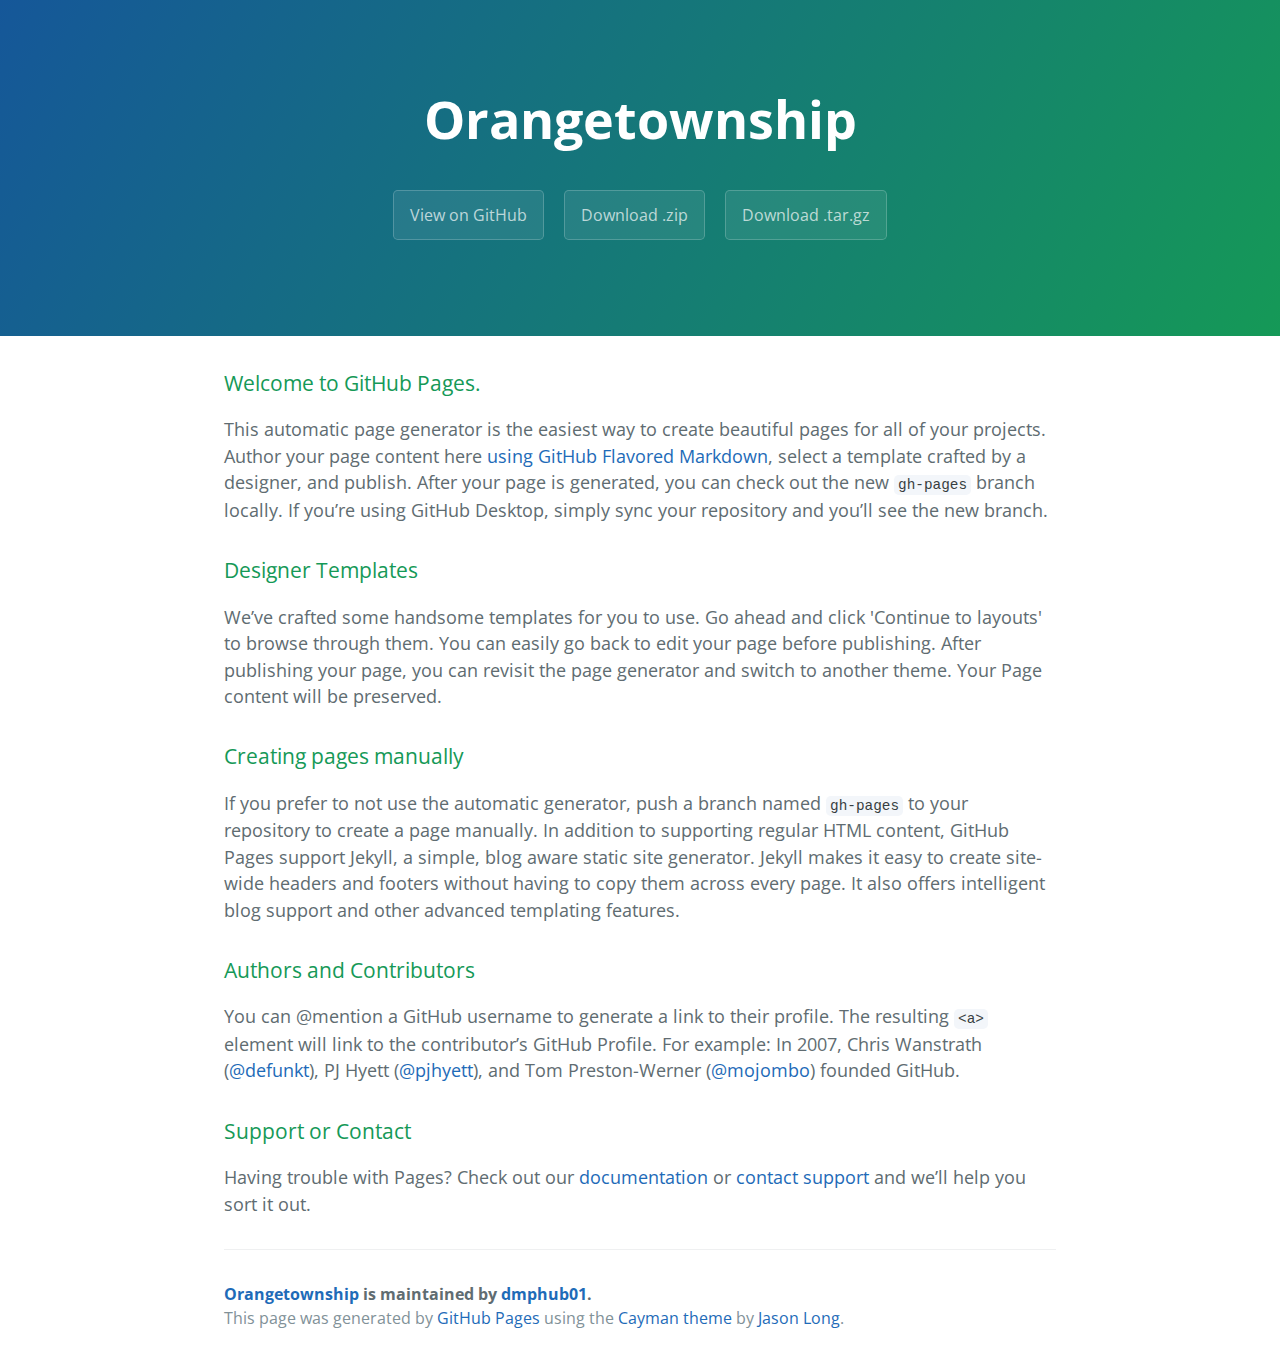
==== index.html @ b3c6d2e2 "Create gh-pages branch via GitHub" ====
<!DOCTYPE html>
<html lang="en-us">
  <head>
    <meta charset="UTF-8">
    <title>Orangetownship by dmphub01</title>
    <meta name="viewport" content="width=device-width, initial-scale=1">
    <link rel="stylesheet" type="text/css" href="stylesheets/normalize.css" media="screen">
    <link href='https://fonts.googleapis.com/css?family=Open+Sans:400,700' rel='stylesheet' type='text/css'>
    <link rel="stylesheet" type="text/css" href="stylesheets/stylesheet.css" media="screen">
    <link rel="stylesheet" type="text/css" href="stylesheets/github-light.css" media="screen">
  </head>
  <body>
    <section class="page-header">
      <h1 class="project-name">Orangetownship</h1>
      <h2 class="project-tagline"></h2>
      <a href="https://github.com/dmphub01/orangetownship" class="btn">View on GitHub</a>
      <a href="https://github.com/dmphub01/orangetownship/zipball/master" class="btn">Download .zip</a>
      <a href="https://github.com/dmphub01/orangetownship/tarball/master" class="btn">Download .tar.gz</a>
    </section>

    <section class="main-content">
      <h3>
<a id="welcome-to-github-pages" class="anchor" href="#welcome-to-github-pages" aria-hidden="true"><span aria-hidden="true" class="octicon octicon-link"></span></a>Welcome to GitHub Pages.</h3>

<p>This automatic page generator is the easiest way to create beautiful pages for all of your projects. Author your page content here <a href="https://guides.github.com/features/mastering-markdown/">using GitHub Flavored Markdown</a>, select a template crafted by a designer, and publish. After your page is generated, you can check out the new <code>gh-pages</code> branch locally. If you’re using GitHub Desktop, simply sync your repository and you’ll see the new branch.</p>

<h3>
<a id="designer-templates" class="anchor" href="#designer-templates" aria-hidden="true"><span aria-hidden="true" class="octicon octicon-link"></span></a>Designer Templates</h3>

<p>We’ve crafted some handsome templates for you to use. Go ahead and click 'Continue to layouts' to browse through them. You can easily go back to edit your page before publishing. After publishing your page, you can revisit the page generator and switch to another theme. Your Page content will be preserved.</p>

<h3>
<a id="creating-pages-manually" class="anchor" href="#creating-pages-manually" aria-hidden="true"><span aria-hidden="true" class="octicon octicon-link"></span></a>Creating pages manually</h3>

<p>If you prefer to not use the automatic generator, push a branch named <code>gh-pages</code> to your repository to create a page manually. In addition to supporting regular HTML content, GitHub Pages support Jekyll, a simple, blog aware static site generator. Jekyll makes it easy to create site-wide headers and footers without having to copy them across every page. It also offers intelligent blog support and other advanced templating features.</p>

<h3>
<a id="authors-and-contributors" class="anchor" href="#authors-and-contributors" aria-hidden="true"><span aria-hidden="true" class="octicon octicon-link"></span></a>Authors and Contributors</h3>

<p>You can @mention a GitHub username to generate a link to their profile. The resulting <code>&lt;a&gt;</code> element will link to the contributor’s GitHub Profile. For example: In 2007, Chris Wanstrath (<a href="https://github.com/defunkt" class="user-mention">@defunkt</a>), PJ Hyett (<a href="https://github.com/pjhyett" class="user-mention">@pjhyett</a>), and Tom Preston-Werner (<a href="https://github.com/mojombo" class="user-mention">@mojombo</a>) founded GitHub.</p>

<h3>
<a id="support-or-contact" class="anchor" href="#support-or-contact" aria-hidden="true"><span aria-hidden="true" class="octicon octicon-link"></span></a>Support or Contact</h3>

<p>Having trouble with Pages? Check out our <a href="https://help.github.com/pages">documentation</a> or <a href="https://github.com/contact">contact support</a> and we’ll help you sort it out.</p>

      <footer class="site-footer">
        <span class="site-footer-owner"><a href="https://github.com/dmphub01/orangetownship">Orangetownship</a> is maintained by <a href="https://github.com/dmphub01">dmphub01</a>.</span>

        <span class="site-footer-credits">This page was generated by <a href="https://pages.github.com">GitHub Pages</a> using the <a href="https://github.com/jasonlong/cayman-theme">Cayman theme</a> by <a href="https://twitter.com/jasonlong">Jason Long</a>.</span>
      </footer>

    </section>

  
  </body>
</html>
---- stylesheets/stylesheet.css ----
* {
  box-sizing: border-box; }

body {
  padding: 0;
  margin: 0;
  font-family: "Open Sans", "Helvetica Neue", Helvetica, Arial, sans-serif;
  font-size: 16px;
  line-height: 1.5;
  color: #606c71; }

a {
  color: #1e6bb8;
  text-decoration: none; }
  a:hover {
    text-decoration: underline; }

.btn {
  display: inline-block;
  margin-bottom: 1rem;
  color: rgba(255, 255, 255, 0.7);
  background-color: rgba(255, 255, 255, 0.08);
  border-color: rgba(255, 255, 255, 0.2);
  border-style: solid;
  border-width: 1px;
  border-radius: 0.3rem;
  transition: color 0.2s, background-color 0.2s, border-color 0.2s; }
  .btn + .btn {
    margin-left: 1rem; }

.btn:hover {
  color: rgba(255, 255, 255, 0.8);
  text-decoration: none;
  background-color: rgba(255, 255, 255, 0.2);
  border-color: rgba(255, 255, 255, 0.3); }

@media screen and (min-width: 64em) {
  .btn {
    padding: 0.75rem 1rem; } }

@media screen and (min-width: 42em) and (max-width: 64em) {
  .btn {
    padding: 0.6rem 0.9rem;
    font-size: 0.9rem; } }

@media screen and (max-width: 42em) {
  .btn {
    display: block;
    width: 100%;
    padding: 0.75rem;
    font-size: 0.9rem; }
    .btn + .btn {
      margin-top: 1rem;
      margin-left: 0; } }

.page-header {
  color: #fff;
  text-align: center;
  background-color: #159957;
  background-image: linear-gradient(120deg, #155799, #159957); }

@media screen and (min-width: 64em) {
  .page-header {
    padding: 5rem 6rem; } }

@media screen and (min-width: 42em) and (max-width: 64em) {
  .page-header {
    padding: 3rem 4rem; } }

@media screen and (max-width: 42em) {
  .page-header {
    padding: 2rem 1rem; } }

.project-name {
  margin-top: 0;
  margin-bottom: 0.1rem; }

@media screen and (min-width: 64em) {
  .project-name {
    font-size: 3.25rem; } }

@media screen and (min-width: 42em) and (max-width: 64em) {
  .project-name {
    font-size: 2.25rem; } }

@media screen and (max-width: 42em) {
  .project-name {
    font-size: 1.75rem; } }

.project-tagline {
  margin-bottom: 2rem;
  font-weight: normal;
  opacity: 0.7; }

@media screen and (min-width: 64em) {
  .project-tagline {
    font-size: 1.25rem; } }

@media screen and (min-width: 42em) and (max-width: 64em) {
  .project-tagline {
    font-size: 1.15rem; } }

@media screen and (max-width: 42em) {
  .project-tagline {
    font-size: 1rem; } }

.main-content :first-child {
  margin-top: 0; }
.main-content img {
  max-width: 100%; }
.main-content h1, .main-content h2, .main-content h3, .main-content h4, .main-content h5, .main-content h6 {
  margin-top: 2rem;
  margin-bottom: 1rem;
  font-weight: normal;
  color: #159957; }
.main-content p {
  margin-bottom: 1em; }
.main-content code {
  padding: 2px 4px;
  font-family: Consolas, "Liberation Mono", Menlo, Courier, monospace;
  font-size: 0.9rem;
  color: #383e41;
  background-color: #f3f6fa;
  border-radius: 0.3rem; }
.main-content pre {
  padding: 0.8rem;
  margin-top: 0;
  margin-bottom: 1rem;
  font: 1rem Consolas, "Liberation Mono", Menlo, Courier, monospace;
  color: #567482;
  word-wrap: normal;
  background-color: #f3f6fa;
  border: solid 1px #dce6f0;
  border-radius: 0.3rem; }
  .main-content pre > code {
    padding: 0;
    margin: 0;
    font-size: 0.9rem;
    color: #567482;
    word-break: normal;
    white-space: pre;
    background: transparent;
    border: 0; }
.main-content .highlight {
  margin-bottom: 1rem; }
  .main-content .highlight pre {
    margin-bottom: 0;
    word-break: normal; }
.main-content .highlight pre, .main-content pre {
  padding: 0.8rem;
  overflow: auto;
  font-size: 0.9rem;
  line-height: 1.45;
  border-radius: 0.3rem; }
.main-content pre code, .main-content pre tt {
  display: inline;
  max-width: initial;
  padding: 0;
  margin: 0;
  overflow: initial;
  line-height: inherit;
  word-wrap: normal;
  background-color: transparent;
  border: 0; }
  .main-content pre code:before, .main-content pre code:after, .main-content pre tt:before, .main-content pre tt:after {
    content: normal; }
.main-content ul, .main-content ol {
  margin-top: 0; }
.main-content blockquote {
  padding: 0 1rem;
  margin-left: 0;
  color: #819198;
  border-left: 0.3rem solid #dce6f0; }
  .main-content blockquote > :first-child {
    margin-top: 0; }
  .main-content blockquote > :last-child {
    margin-bottom: 0; }
.main-content table {
  display: block;
  width: 100%;
  overflow: auto;
  word-break: normal;
  word-break: keep-all; }
  .main-content table th {
    font-weight: bold; }
  .main-content table th, .main-content table td {
    padding: 0.5rem 1rem;
    border: 1px solid #e9ebec; }
.main-content dl {
  padding: 0; }
  .main-content dl dt {
    padding: 0;
    margin-top: 1rem;
    font-size: 1rem;
    font-weight: bold; }
  .main-content dl dd {
    padding: 0;
    margin-bottom: 1rem; }
.main-content hr {
  height: 2px;
  padding: 0;
  margin: 1rem 0;
  background-color: #eff0f1;
  border: 0; }

@media screen and (min-width: 64em) {
  .main-content {
    max-width: 64rem;
    padding: 2rem 6rem;
    margin: 0 auto;
    font-size: 1.1rem; } }

@media screen and (min-width: 42em) and (max-width: 64em) {
  .main-content {
    padding: 2rem 4rem;
    font-size: 1.1rem; } }

@media screen and (max-width: 42em) {
  .main-content {
    padding: 2rem 1rem;
    font-size: 1rem; } }

.site-footer {
  padding-top: 2rem;
  margin-top: 2rem;
  border-top: solid 1px #eff0f1; }

.site-footer-owner {
  display: block;
  font-weight: bold; }

.site-footer-credits {
  color: #819198; }

@media screen and (min-width: 64em) {
  .site-footer {
    font-size: 1rem; } }

@media screen and (min-width: 42em) and (max-width: 64em) {
  .site-footer {
    font-size: 1rem; } }

@media screen and (max-width: 42em) {
  .site-footer {
    font-size: 0.9rem; } }
---- stylesheets/github-light.css ----
/*
The MIT License (MIT)

Copyright (c) 2016 GitHub, Inc.

Permission is hereby granted, free of charge, to any person obtaining a copy
of this software and associated documentation files (the "Software"), to deal
in the Software without restriction, including without limitation the rights
to use, copy, modify, merge, publish, distribute, sublicense, and/or sell
copies of the Software, and to permit persons to whom the Software is
furnished to do so, subject to the following conditions:

The above copyright notice and this permission notice shall be included in all
copies or substantial portions of the Software.

THE SOFTWARE IS PROVIDED "AS IS", WITHOUT WARRANTY OF ANY KIND, EXPRESS OR
IMPLIED, INCLUDING BUT NOT LIMITED TO THE WARRANTIES OF MERCHANTABILITY,
FITNESS FOR A PARTICULAR PURPOSE AND NONINFRINGEMENT. IN NO EVENT SHALL THE
AUTHORS OR COPYRIGHT HOLDERS BE LIABLE FOR ANY CLAIM, DAMAGES OR OTHER
LIABILITY, WHETHER IN AN ACTION OF CONTRACT, TORT OR OTHERWISE, ARISING FROM,
OUT OF OR IN CONNECTION WITH THE SOFTWARE OR THE USE OR OTHER DEALINGS IN THE
SOFTWARE.

*/

.pl-c /* comment */ {
  color: #969896;
}

.pl-c1 /* constant, variable.other.constant, support, meta.property-name, support.constant, support.variable, meta.module-reference, markup.raw, meta.diff.header */,
.pl-s .pl-v /* string variable */ {
  color: #0086b3;
}

.pl-e /* entity */,
.pl-en /* entity.name */ {
  color: #795da3;
}

.pl-smi /* variable.parameter.function, storage.modifier.package, storage.modifier.import, storage.type.java, variable.other */,
.pl-s .pl-s1 /* string source */ {
  color: #333;
}

.pl-ent /* entity.name.tag */ {
  color: #63a35c;
}

.pl-k /* keyword, storage, storage.type */ {
  color: #a71d5d;
}

.pl-s /* string */,
.pl-pds /* punctuation.definition.string, string.regexp.character-class */,
.pl-s .pl-pse .pl-s1 /* string punctuation.section.embedded source */,
.pl-sr /* string.regexp */,
.pl-sr .pl-cce /* string.regexp constant.character.escape */,
.pl-sr .pl-sre /* string.regexp source.ruby.embedded */,
.pl-sr .pl-sra /* string.regexp string.regexp.arbitrary-repitition */ {
  color: #183691;
}

.pl-v /* variable */ {
  color: #ed6a43;
}

.pl-id /* invalid.deprecated */ {
  color: #b52a1d;
}

.pl-ii /* invalid.illegal */ {
  color: #f8f8f8;
  background-color: #b52a1d;
}

.pl-sr .pl-cce /* string.regexp constant.character.escape */ {
  font-weight: bold;
  color: #63a35c;
}

.pl-ml /* markup.list */ {
  color: #693a17;
}

.pl-mh /* markup.heading */,
.pl-mh .pl-en /* markup.heading entity.name */,
.pl-ms /* meta.separator */ {
  font-weight: bold;
  color: #1d3e81;
}

.pl-mq /* markup.quote */ {
  color: #008080;
}

.pl-mi /* markup.italic */ {
  font-style: italic;
  color: #333;
}

.pl-mb /* markup.bold */ {
  font-weight: bold;
  color: #333;
}

.pl-md /* markup.deleted, meta.diff.header.from-file */ {
  color: #bd2c00;
  background-color: #ffecec;
}

.pl-mi1 /* markup.inserted, meta.diff.header.to-file */ {
  color: #55a532;
  background-color: #eaffea;
}

.pl-mdr /* meta.diff.range */ {
  font-weight: bold;
  color: #795da3;
}

.pl-mo /* meta.output */ {
  color: #1d3e81;
}
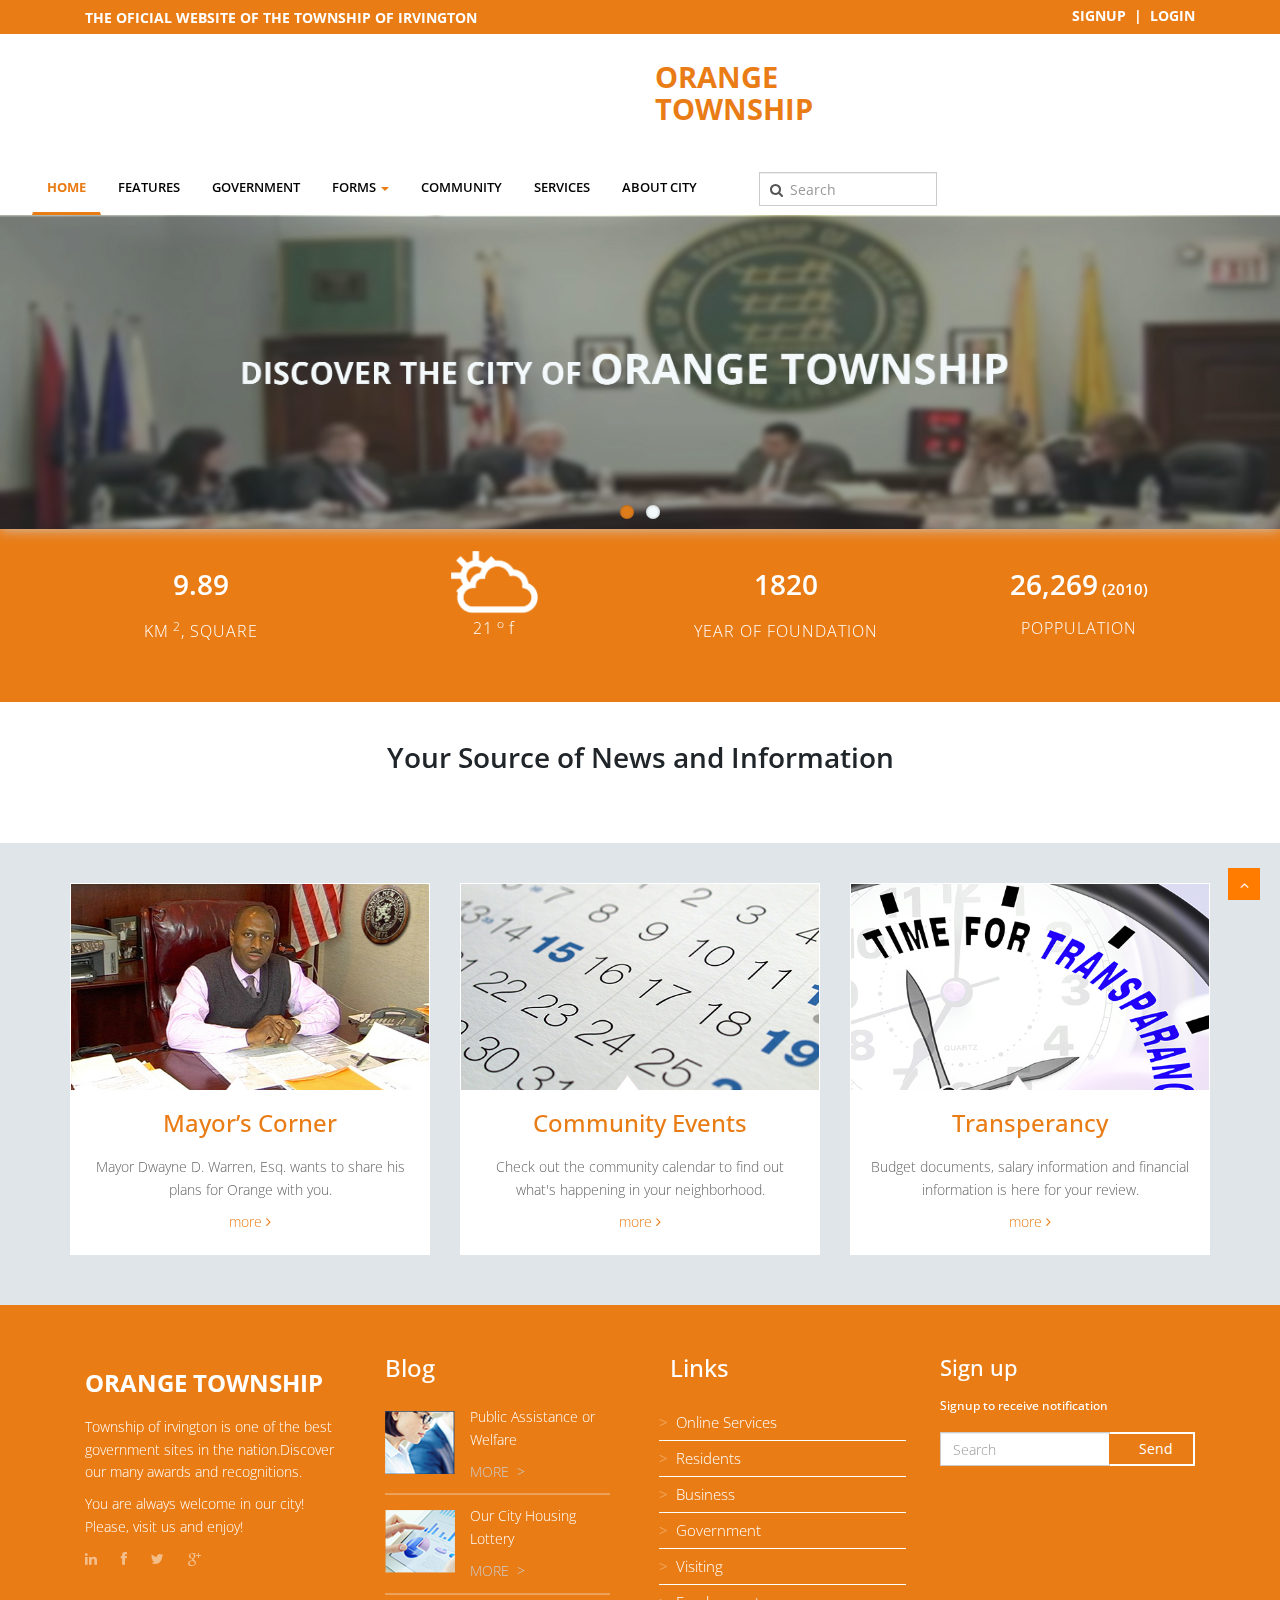
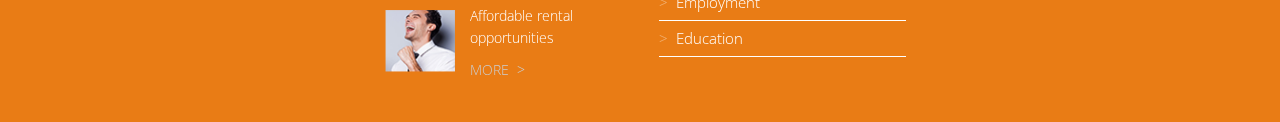
==== commit fcbe6f45: "updted" ====
--- a/index.html
+++ b/index.html
@@ -1,57 +1,409 @@
 <!DOCTYPE html>
-<html lang="en-us">
-  <head>
-    <meta charset="UTF-8">
-    <title>Orangetownship by dmphub01</title>
-    <meta name="viewport" content="width=device-width, initial-scale=1">
-    <link rel="stylesheet" type="text/css" href="stylesheets/normalize.css" media="screen">
-    <link href='https://fonts.googleapis.com/css?family=Open+Sans:400,700' rel='stylesheet' type='text/css'>
-    <link rel="stylesheet" type="text/css" href="stylesheets/stylesheet.css" media="screen">
-    <link rel="stylesheet" type="text/css" href="stylesheets/github-light.css" media="screen">
-  </head>
-  <body>
-    <section class="page-header">
-      <h1 class="project-name">Orangetownship</h1>
-      <h2 class="project-tagline"></h2>
-      <a href="https://github.com/dmphub01/orangetownship" class="btn">View on GitHub</a>
-      <a href="https://github.com/dmphub01/orangetownship/zipball/master" class="btn">Download .zip</a>
-      <a href="https://github.com/dmphub01/orangetownship/tarball/master" class="btn">Download .tar.gz</a>
-    </section>
+<html lang="en">
+<head>
+<meta charset="utf-8">
+<title>Orange Township</title>
+<meta name="viewport" content="width=device-width, initial-scale=1.0" />
+<meta name="description" content="" />
+<meta name="author" content="http://webthemez.com" />
+<!-- css -->
+<link href="css/bootstrap.min.css" rel="stylesheet" />
+<link href="css/fancybox/jquery.fancybox.css" rel="stylesheet">
+<link href="css/jcarousel.css" rel="stylesheet" />
+<link href="css/flexslider.css" rel="stylesheet" />
+<link href="js/owl-carousel/owl.carousel.css" rel="stylesheet">
+<link rel="stylesheet" href="et-line-font/style.css" />
+<!--[if lte IE 7]><script src="lte-ie7.js"></script><![endif]-->
+<link href="css/style.css" rel="stylesheet" />
+<link href="css/custom.css" rel="stylesheet" />
+ <link href="css/custom-2.css" rel="stylesheet" />
+<!-- HTML5 shim, for IE6-8 support of HTML5 elements -->
+<!--[if lt IE 9]>
+      <script src="http://html5shim.googlecode.com/svn/trunk/html5.js"></script>
+    <![endif]-->
 
-    <section class="main-content">
-      <h3>
-<a id="welcome-to-github-pages" class="anchor" href="#welcome-to-github-pages" aria-hidden="true"><span aria-hidden="true" class="octicon octicon-link"></span></a>Welcome to GitHub Pages.</h3>
+</head>
+<body>
 
-<p>This automatic page generator is the easiest way to create beautiful pages for all of your projects. Author your page content here <a href="https://guides.github.com/features/mastering-markdown/">using GitHub Flavored Markdown</a>, select a template crafted by a designer, and publish. After your page is generated, you can check out the new <code>gh-pages</code> branch locally. If you’re using GitHub Desktop, simply sync your repository and you’ll see the new branch.</p>
+<div id="wrapper" class="home-page">
 
-<h3>
-<a id="designer-templates" class="anchor" href="#designer-templates" aria-hidden="true"><span aria-hidden="true" class="octicon octicon-link"></span></a>Designer Templates</h3>
+<div class="topbar">
+  <div class="container">
+    <div class="row">
+		<div class="col-md-6 col-lg-6 col-sm-6 col-xs-12 topbar-left">
+					<h5 class="text-left">THE OFICIAL WEBSITE OF THE TOWNSHIP OF IRVINGTON</h5>
+				</div>
+				<div class="col-md-6 col-lg-6 col-sm-6 col-xs-12 topbar-right text-right">
+					<a href="#">SIGNUP</a>&nbsp;&nbsp;<span>|</span>&nbsp;&nbsp;<a href="#">LOGIN</a>
+				</div>
+    </div>
+  </div>
+</div>
+	<!-- start header -->
+	<header>
+        <div class="navbar navbar-default navbar-static-top">
+            <div class="container-fluid">
+                        <nav class="navbar navbar-inverse navbar-static-top marginBottom-0" role="navigation">
+            <div class="navbar-header">
+                <button type="button" class="navbar-toggle" data-toggle="collapse" data-target="#navbar-collapse-1">
+                    <span class="sr-only">Toggle navigation</span>
+                    <span class="icon-bar"></span>
+                    <span class="icon-bar"></span>
+                    <span class="icon-bar"></span>
+                </button>
+             
+            </div>
+            
+           <div class="collapse navbar-collapse" id="navbar-collapse-1">
+				<div class="col-md-3">
+						<h2 class="text-logo">ORANGE TOWNSHIP</h2>
+					</div>
+					<div class="col-md-7">
+                <ul class="nav navbar-nav">
+                    <li class="active"><a href="index.html">Home</a></li>
+                    <li><a href="#">Features</a></li>
+					<li><a href="department.html">Government</a></li>
+					<li class="dropdown"><a href="#" class="dropdown-toggle" data-toggle="dropdown">Forms <b class="caret"></b></a>
+                        <ul class="dropdown-menu">
+                            <!-- <li><a href="#">Dropdown Link 1</a></li>
+                            <li><a href="#">Dropdown Link 2</a></li>
+                            <li><a href="#">Dropdown Link 3</a></li> -->
+                            
+                            <li class="dropdown dropdown-submenu"><a href="#" class="dropdown-toggle" data-toggle="dropdown">BUREAU OF FIRE PREVENTION</a>
+								<ul class="dropdown-menu">
+									<li><a href="Smoke_Detector.html">Smoke Detector Form</a></li>
+									
+								</ul>
+							</li>
+                            <li class="dropdown dropdown-submenu"><a href="#" class="dropdown-toggle" data-toggle="dropdown">CABLE TV</a>
+								<ul class="dropdown-menu">
+									<li><a href="Cable_Community.html">Channel 35 Orange Community Access Television Station</a></li>
+									<li><a href="Cable_Bulletin.html">Cable Bulletin Board Application</a></li>
+									
+									<!-- <li class="divider"></li>
+									<li class="dropdown dropdown-submenu"><a href="#" class="dropdown-toggle" data-toggle="dropdown">Dropdown Submenu Link 5.4</a>
+										<ul class="dropdown-menu">
+											<li><a href="#">Dropdown Submenu Link 5.4.1</a></li>
+											<li><a href="#">Dropdown Submenu Link 5.4.2</a></li>
+											<li class="divider"></li>
+											<li class="dropdown dropdown-submenu"><a href="#" class="dropdown-toggle" data-toggle="dropdown">Dropdown Submenu Link 5.4.3</a>
+												<ul class="dropdown-menu">
+													<li><a href="#">Dropdown Submenu Link 5.4.3.1</a></li>
+													<li><a href="#">Dropdown Submenu Link 5.4.3.2</a></li>
+													<li><a href="#">Dropdown Submenu Link 5.4.3.3</a></li>
+													<li><a href="#">Dropdown Submenu Link 5.4.3.4</a></li>
+												</ul>
+											</li>
+											<li class="dropdown dropdown-submenu"><a href="#" class="dropdown-toggle" data-toggle="dropdown">Dropdown Submenu Link 5.4.4</a>
+												<ul class="dropdown-menu">
+													<li><a href="#">Dropdown Submenu Link 5.4.4.1</a></li>
+													<li><a href="#">Dropdown Submenu Link 5.4.4.2</a></li>
+													<li><a href="#">Dropdown Submenu Link 5.4.4.3</a></li>
+													<li><a href="#">Dropdown Submenu Link 5.4.4.4</a></li>
+												</ul>
+											</li>
+										</ul>
+									</li> -->
+								</ul>
+							</li>
+							<li class="dropdown dropdown-submenu"><a href="#" class="dropdown-toggle" data-toggle="dropdown">CITY CLERK</a>
+								<ul class="dropdown-menu">
+									<li><a href="City_Bingo.html">Bingo License Application</a></li>
+									<li><a href="City_Public.html">Public Records Request Application</a></li>
+								</ul>
+							</li>
+                        </ul>
+                    </li>
+					<li><a href="#">Community</a></li>
+					<li><a href="#">Services</a></li>
+					<li><a href="#">About City</a></li>
+					
+                </ul>
+				</div>
+				<div class="col-md-2">
+						 <div class="form-group search">
+							<div class="icon-addon addon-md">
+								<input type="text" placeholder="Search" class="form-control" id="search">
+								<label for="search" rel="tooltip" title="Search"><i class="fa fa-search" aria-hidden="true"></i></label>
+							</div>
+						</div>
+					</div>
+					</div>
+            </div><!-- /.navbar-collapse -->
+        </nav>
+        
+        
+            </div>
+        </div>
+	</header>
+	<!-- end header -->
+	<section id="banner">
+	 
+	<!-- Slider -->
+        <div id="main-slider" class="flexslider">
+            <ul class="slides">
+              <li>
+                <img src="img/slides/slide-1.jpg" alt="IRVINGTON" class="img-responsive"/>
+                <div class="flex-caption">
+                    <!-- <h3>Discover the Township of IRVINGTON</h3>  -->
+					<!-- <p>Doloribus perferquam</p>  -->
+					 
+                </div>
+              </li>
+              <li>
+                <img src="img/slides/slide-2.jpg" alt="IRVINGTON" class="img-responsive"/>
+                <div class="flex-caption">
+                   <!--  <h3>Discover the Township of IRVINGTON</h3>  -->
+					<!-- <p>Consectetur  provident</p>  -->
+					 
+                </div>
+              </li>
+            </ul>
+        </div>
+	<!-- end slider -->
+ 
+	</section> 
+	<section id="call-to-action-2">
+		<div class="container">
+			<div class="row">
+				<div class="col-md-3 aligncenter">
+					<h3>9.89</h3>
+					<p>KM<sup> 2</sup>, SQUARE</p>
+				</div>
+				<div class="col-md-3 aligncenter cloud">
+					<img src="img/cloud.png" class="img-responsive">
+					<p>21<sup> o </sup>f</p>
+				</div>
+				<div class="col-md-3 aligncenter">
+					<h3>1820</h3>
+					<p>YEAR OF FOUNDATION</p>
+				</div>
+				<div class="col-md-3 aligncenter">
+					<h3>26,269<span>&nbsp;(2010)</span></h3>
+					<p class="popul">POPPULATION</p>
+				</div>
+			</div>
+		</div>
+	</section>
+	<section id="call-to-action-3">
+		<div class="container">
+			<div class="row">
+				<div class="col-md-12 aligncenter">
+					<h3>Your Source of News and Information</h3>
+				</div>
+			</div>
+		</div>
+	</section>
+	
+	
+	
+	<section id="content">
+	
+	
+	<div class="container">
+	    	<!-- <div class="row">
+			<div class="col-md-12">
+				<div class="aligncenter"><h2 class="aligncenter">Services</h2>Lorem ipsum dolor sit amet, consectetur adipisicing elit. Dolores quae porro consequatur aliquam, incidunt eius magni provident, doloribus omnis minus ovident, doloribus omnis minus temporibus perferendis nesciunt..</div>
+				<br/>
+			</div>
+		</div> -->
+			<div class="row">
+				<div class="skill-home"> 
+					<div class="skill-home-solid clearfix"> 
+						<div class="col-md-4 text-center"> 
+							<div class="box-content">
+								<div>
+									<img src="img/pic1.jpg" class="img-responsive">
+								</div>
+								 <div class="box-area">
+									<h3>Mayor’s Corner</h3>
+									<p>Mayor Dwayne D. Warren, Esq.
+										wants to share his plans for Orange with 
+										you.</p>
+								</div>
+								<div class="more">
+									<a href="">more<span class="arrow">&nbsp;<i class="fa fa-angle-right" aria-hidden="true"></i></span></a>
+								</div>
+							</div>
+						</div>
+						<div class="col-md-4 text-center"> 
+							<div class="box-content">
+								<div>
+									<img src="img/pic2.jpg" class="img-responsive">
+								</div>
+								 <div class="box-area">
+									<h3>Community Events</h3>
+									<p>Check out the community calendar
+									to find out what's happening in your 
+									neighborhood.</p>
+								</div>
+								<div class="more">
+									<a href="">more<span class="arrow">&nbsp;<i class="fa fa-angle-right" aria-hidden="true"></i></span></a>
+								</div>
+							</div>
+						</div>
+						<div class="col-md-4 text-center">  
+							<div class="box-content">
+								<div>
+									<img src="img/pic3.jpg" class="img-responsive">
+								</div>
+								 <div class="box-area">
+									<h3>Transperancy</h3>
+									<p>Budget documents, salary information 
+										and financial information is here for 
+										your review. </p>
+								</div>
+								<div class="more">
+									<a href="">more<span class="arrow">&nbsp;<i class="fa fa-angle-right" aria-hidden="true"></i></span></a>
+								</div>
+							</div>
+						</div>
+						<!-- <div class="col-md-12 text-center browsehead">
+							<a class="browse" href="">BROWSE MORE CATEGORIES</a>
+						</div> -->
+					</div>
+				</div>
+			</div> 
+	 
 
-<p>We’ve crafted some handsome templates for you to use. Go ahead and click 'Continue to layouts' to browse through them. You can easily go back to edit your page before publishing. After publishing your page, you can revisit the page generator and switch to another theme. Your Page content will be preserved.</p>
+	</div>
+	</section>
+	<!-- <section class="section-padding gray-bg">
+      <div class="container">
+        <div class="row">
+          <div class="col-lg-6 col-sm-6 text-center wow fadeInLeft animated" data-wow-animation-name="fadeInLeft">
+            <img src="img/server.png" alt="">
+          </div>
+          <div class="col-lg-6 col-sm-6 wow fadeInRight animated" data-wow-animation-name="fadeInRight">
+            <h2>
+              Our Features
+            </h2>
+            <hr>
+            <p> 
+              Sed ut perspiciatis unde omnis iste natus error sit voluptatem accusantium doloremque laudantium, totam rem aperiam, eaque ipsa quae ablic jiener. natus error sit voluptatem accusantium doloremque laudantium, totam rem aperiam, eaque ipsa quae ablic jiener. natus error sit voluptatem accusantiu.
+            </p>
+            <p> 
+              Sed ut perspiciatis unde omnis iste natus error sit voluptatem accusantium doloremque laudantium, totam rem aperiam, eaque ipsa quae ablic jiener. natus error sit voluptatem accusantium doloremque laudantium, totam rem aperiam, eaque ipsa quae ablic jiener. natus error sit voluptatem accusantiu.
+            </p>
+            <p> 
+              Sed ut perspiciatis unde omnis iste natus error sit voluptatem accusantium doloremque laudantium, totam rem aperiam, eaque ipsa quae ablic jiener.
+            </p>
+            <hr>
+            <a href="javascript:;" class="lineBtn">
+              Request Quote
+            </a>
+          </div>
+        </div>
+      </div>
+    </section> -->
+	
+		
 
-<h3>
-<a id="creating-pages-manually" class="anchor" href="#creating-pages-manually" aria-hidden="true"><span aria-hidden="true" class="octicon octicon-link"></span></a>Creating pages manually</h3>
-
-<p>If you prefer to not use the automatic generator, push a branch named <code>gh-pages</code> to your repository to create a page manually. In addition to supporting regular HTML content, GitHub Pages support Jekyll, a simple, blog aware static site generator. Jekyll makes it easy to create site-wide headers and footers without having to copy them across every page. It also offers intelligent blog support and other advanced templating features.</p>
-
-<h3>
-<a id="authors-and-contributors" class="anchor" href="#authors-and-contributors" aria-hidden="true"><span aria-hidden="true" class="octicon octicon-link"></span></a>Authors and Contributors</h3>
-
-<p>You can @mention a GitHub username to generate a link to their profile. The resulting <code>&lt;a&gt;</code> element will link to the contributor’s GitHub Profile. For example: In 2007, Chris Wanstrath (<a href="https://github.com/defunkt" class="user-mention">@defunkt</a>), PJ Hyett (<a href="https://github.com/pjhyett" class="user-mention">@pjhyett</a>), and Tom Preston-Werner (<a href="https://github.com/mojombo" class="user-mention">@mojombo</a>) founded GitHub.</p>
-
-<h3>
-<a id="support-or-contact" class="anchor" href="#support-or-contact" aria-hidden="true"><span aria-hidden="true" class="octicon octicon-link"></span></a>Support or Contact</h3>
-
-<p>Having trouble with Pages? Check out our <a href="https://help.github.com/pages">documentation</a> or <a href="https://github.com/contact">contact support</a> and we’ll help you sort it out.</p>
-
-      <footer class="site-footer">
-        <span class="site-footer-owner"><a href="https://github.com/dmphub01/orangetownship">Orangetownship</a> is maintained by <a href="https://github.com/dmphub01">dmphub01</a>.</span>
-
-        <span class="site-footer-credits">This page was generated by <a href="https://pages.github.com">GitHub Pages</a> using the <a href="https://github.com/jasonlong/cayman-theme">Cayman theme</a> by <a href="https://twitter.com/jasonlong">Jason Long</a>.</span>
-      </footer>
-
-    </section>
-
-  
-  </body>
-</html>
+	<footer class="main-footer">
+			<div class="container">
+				<div class="col-md-3 col-lg-3 col-sm-6 col-xs-12 footer-block1">
+					<h2 class="text-logo-footer">ORANGE TOWNSHIP</h2>
+					<p class="text-left">Township of irvington is one of the best government sites in the nation.Discover our many awards and recognitions.
+					<p class="text-left">You are always welcome in our city! Please, visit us and enjoy!</p>
+					<a href="#"><span class="fa fa-linkedin"></span></a>
+					<a href="#"><span class="fa fa-facebook"></span></a>
+					<a href="#"><span class="fa fa-twitter"></span></a>
+					<a href="#"><span class="fa fa-google-plus"></span></a>
+					<a href="#"><span class="fa fa-tripadvisor"></span></a>
+				</div>
+				<div class="col-md-3 col-lg-3 col-sm-6 col-xs-12 footer-block2">
+					<h3 class="text-center;">Blog</h3>
+					<div class="col-md-4 col-lg-4 col-sm-4 col-xs-4" style="padding-right:0px; margin-top:10px;">
+						<img src="images/block-1.png" class="img-responsive" />
+					</div>
+					<div class="col-md-8 col-lg-8 col-sm-8 col-xs-8" style="margin-bottom:10px; margin-top:5px;">
+						<p class="text-left">Public Assistance or Welfare</p>
+						<a href="#">More&nbsp;&nbsp;></a>
+					</div>
+					<hr class="footer-hr">
+					<div class="col-md-4 col-lg-4 col-sm-4 col-xs-4" style="padding-right:0px; margin-top:10px;">
+						<img src="images/block-2.png" class="img-responsive" />
+					</div>
+					<div class="col-md-8 col-lg-8 col-sm-8 col-xs-8" style="margin-bottom:10px; margin-top:5px;">
+						<p class="text-left">Our City Housing Lottery</p>
+						<a href="#">More&nbsp;&nbsp;></a>
+					</div>
+					<hr class="footer-hr">
+					<div class="col-md-4 col-lg-4 col-sm-4 col-xs-4" style="padding-right:0px; margin-top:10px;">
+						<img src="images/block-3.png" class="img-responsive" />
+					</div>
+					<div class="col-md-8 col-lg-8 col-sm-8 col-xs-8" style="margin-bottom:10px; margin-top:5px;">
+						<p class="text-left">Affordable rental opportunities</p>
+						<a href="#">More&nbsp;&nbsp;></a>
+					</div>
+				</div>
+				<div class="col-md-3 col-lg-3 col-sm-6 col-xs-12 footer-block3">
+					<h3 class="text-center;">Links</h3>
+					<ul>
+						<li><a href="#"><span>>&nbsp;&nbsp;</span>Online Services</a></li>
+						<li><a href="#"><span>>&nbsp;&nbsp;</span>Residents</a></li>
+						<li><a href="#"><span>>&nbsp;&nbsp;</span>Business</a></li>
+						<li><a href="#"><span>>&nbsp;&nbsp;</span>Government</a></li>
+						<li><a href="#"><span>>&nbsp;&nbsp;</span>Visiting</a></li>
+						<li><a href="#"><span>>&nbsp;&nbsp;</span>Employment</a></li>
+						<li><a href="#"><span>>&nbsp;&nbsp;</span>Education</a></li>
+					</ul>
+				</div>
+				<div class="col-md-3 col-lg-3 col-sm-6 col-xs-12 footer-block4">
+					<div class="widget">
+					<h5 class="widgetheading">Sign up</h5>
+					<h6>Signup to receive notification</h6>
+					<div class="form-group">
+                    <div class="input-group send-back">
+                        <input class="form-control" type="text" name="search" placeholder="Search" required/>
+                        <span class="input-group-btn">
+                            <button class="btn btn-success send" type="submit"><span style="margin-left:10px;">Send</span></button>
+                        </span>
+                        </span>
+                    </div>
+                </div>
+				</div>
+				</div>
+			</div>
+		</footer>
+</div>
+<a href="#" class="scrollup"><i class="fa fa-angle-up active"></i></a>
+<!-- javascript
+    ================================================== -->
+<!-- Placed at the end of the document so the pages load faster -->
+<script src="js/jquery.js"></script>
+<script src="js/jquery.easing.1.3.js"></script>
+<script src="js/bootstrap.min.js"></script>
+<script src="js/jquery.fancybox.pack.js"></script>
+<script src="js/jquery.fancybox-media.js"></script>  
+<script src="js/jquery.flexslider.js"></script>
+<script src="js/animate.js"></script>
+<!-- Vendor Scripts -->
+<script src="js/modernizr.custom.js"></script>
+<script src="js/jquery.isotope.min.js"></script>
+<script src="js/jquery.magnific-popup.min.js"></script>
+<script src="js/animate.js"></script>
+<script src="js/custom.js"></script>
+<script src="js/owl-carousel/owl.carousel.js"></script>
+<script>
+$(document).ready(function() {
+  //carousel options
+  $('#quote-carousel').carousel({
+    pause: true, interval: 10000,
+  });
+});
+</script>
+<script>
+(function($){
+	$(document).ready(function(){
+		$('ul.dropdown-menu [data-toggle=dropdown]').on('click', function(event) {
+			event.preventDefault(); 
+			event.stopPropagation(); 
+			$(this).parent().siblings().removeClass('open');
+			$(this).parent().toggleClass('open');
+		});
+	});
+})(jQuery);
+</script>
+</body>
+</html>--- a/et-line-font/style.css
+++ b/et-line-font/style.css
@@ -0,0 +1,343 @@
+@font-face {
+	font-family: 'et-line';
+	src:url('fonts/et-line.eot');
+	src:url('fonts/et-line.eot?#iefix') format('embedded-opentype'),
+		url('fonts/et-line.woff') format('woff'),
+		url('fonts/et-line.ttf') format('truetype'),
+		url('fonts/et-line.svg#et-line') format('svg');
+	font-weight: normal;
+	font-style: normal;
+}
+
+/* Use the following CSS code if you want to use data attributes for inserting your icons */
+[data-icon]:before {
+	font-family: 'et-line';
+	content: attr(data-icon);
+	speak: none;
+	font-weight: normal;
+	font-variant: normal;
+	text-transform: none;
+	line-height: 1;
+	-webkit-font-smoothing: antialiased;
+	-moz-osx-font-smoothing: grayscale;
+	display:inline-block;
+}
+
+/* Use the following CSS code if you want to have a class per icon */
+/*
+Instead of a list of all class selectors,
+you can use the generic selector below, but it's slower:
+[class*="icon-"] {
+*/
+.icon-mobile, .icon-laptop, .icon-desktop, .icon-tablet, .icon-phone, .icon-document, .icon-documents, .icon-search, .icon-clipboard, .icon-newspaper, .icon-notebook, .icon-book-open, .icon-browser, .icon-calendar, .icon-presentation, .icon-picture, .icon-pictures, .icon-video, .icon-camera, .icon-printer, .icon-toolbox, .icon-briefcase, .icon-wallet, .icon-gift, .icon-bargraph, .icon-grid, .icon-expand, .icon-focus, .icon-edit, .icon-adjustments, .icon-ribbon, .icon-hourglass, .icon-lock, .icon-megaphone, .icon-shield, .icon-trophy, .icon-flag, .icon-map, .icon-puzzle, .icon-basket, .icon-envelope, .icon-streetsign, .icon-telescope, .icon-gears, .icon-key, .icon-paperclip, .icon-attachment, .icon-pricetags, .icon-lightbulb, .icon-layers, .icon-pencil, .icon-tools, .icon-tools-2, .icon-scissors, .icon-paintbrush, .icon-magnifying-glass, .icon-circle-compass, .icon-linegraph, .icon-mic, .icon-strategy, .icon-beaker, .icon-caution, .icon-recycle, .icon-anchor, .icon-profile-male, .icon-profile-female, .icon-bike, .icon-wine, .icon-hotairballoon, .icon-globe, .icon-genius, .icon-map-pin, .icon-dial, .icon-chat, .icon-heart, .icon-cloud, .icon-upload, .icon-download, .icon-target, .icon-hazardous, .icon-piechart, .icon-speedometer, .icon-global, .icon-compass, .icon-lifesaver, .icon-clock, .icon-aperture, .icon-quote, .icon-scope, .icon-alarmclock, .icon-refresh, .icon-happy, .icon-sad, .icon-facebook, .icon-twitter, .icon-googleplus, .icon-rss, .icon-tumblr, .icon-linkedin, .icon-dribbble {
+	font-family: 'et-line';
+	speak: none;
+	font-style: normal;
+	font-weight: normal;
+	font-variant: normal;
+	text-transform: none;
+	line-height: 1;
+	-webkit-font-smoothing: antialiased;
+	-moz-osx-font-smoothing: grayscale;
+	display:inline-block;
+}
+.icon-mobile:before {
+	content: "\e000";
+}
+.icon-laptop:before {
+	content: "\e001";
+}
+.icon-desktop:before {
+	content: "\e002";
+}
+.icon-tablet:before {
+	content: "\e003";
+}
+.icon-phone:before {
+	content: "\e004";
+}
+.icon-document:before {
+	content: "\e005";
+}
+.icon-documents:before {
+	content: "\e006";
+}
+.icon-search:before {
+	content: "\e007";
+}
+.icon-clipboard:before {
+	content: "\e008";
+}
+.icon-newspaper:before {
+	content: "\e009";
+}
+.icon-notebook:before {
+	content: "\e00a";
+}
+.icon-book-open:before {
+	content: "\e00b";
+}
+.icon-browser:before {
+	content: "\e00c";
+}
+.icon-calendar:before {
+	content: "\e00d";
+}
+.icon-presentation:before {
+	content: "\e00e";
+}
+.icon-picture:before {
+	content: "\e00f";
+}
+.icon-pictures:before {
+	content: "\e010";
+}
+.icon-video:before {
+	content: "\e011";
+}
+.icon-camera:before {
+	content: "\e012";
+}
+.icon-printer:before {
+	content: "\e013";
+}
+.icon-toolbox:before {
+	content: "\e014";
+}
+.icon-briefcase:before {
+	content: "\e015";
+}
+.icon-wallet:before {
+	content: "\e016";
+}
+.icon-gift:before {
+	content: "\e017";
+}
+.icon-bargraph:before {
+	content: "\e018";
+}
+.icon-grid:before {
+	content: "\e019";
+}
+.icon-expand:before {
+	content: "\e01a";
+}
+.icon-focus:before {
+	content: "\e01b";
+}
+.icon-edit:before {
+	content: "\e01c";
+}
+.icon-adjustments:before {
+	content: "\e01d";
+}
+.icon-ribbon:before {
+	content: "\e01e";
+}
+.icon-hourglass:before {
+	content: "\e01f";
+}
+.icon-lock:before {
+	content: "\e020";
+}
+.icon-megaphone:before {
+	content: "\e021";
+}
+.icon-shield:before {
+	content: "\e022";
+}
+.icon-trophy:before {
+	content: "\e023";
+}
+.icon-flag:before {
+	content: "\e024";
+}
+.icon-map:before {
+	content: "\e025";
+}
+.icon-puzzle:before {
+	content: "\e026";
+}
+.icon-basket:before {
+	content: "\e027";
+}
+.icon-envelope:before {
+	content: "\e028";
+}
+.icon-streetsign:before {
+	content: "\e029";
+}
+.icon-telescope:before {
+	content: "\e02a";
+}
+.icon-gears:before {
+	content: "\e02b";
+}
+.icon-key:before {
+	content: "\e02c";
+}
+.icon-paperclip:before {
+	content: "\e02d";
+}
+.icon-attachment:before {
+	content: "\e02e";
+}
+.icon-pricetags:before {
+	content: "\e02f";
+}
+.icon-lightbulb:before {
+	content: "\e030";
+}
+.icon-layers:before {
+	content: "\e031";
+}
+.icon-pencil:before {
+	content: "\e032";
+}
+.icon-tools:before {
+	content: "\e033";
+}
+.icon-tools-2:before {
+	content: "\e034";
+}
+.icon-scissors:before {
+	content: "\e035";
+}
+.icon-paintbrush:before {
+	content: "\e036";
+}
+.icon-magnifying-glass:before {
+	content: "\e037";
+}
+.icon-circle-compass:before {
+	content: "\e038";
+}
+.icon-linegraph:before {
+	content: "\e039";
+}
+.icon-mic:before {
+	content: "\e03a";
+}
+.icon-strategy:before {
+	content: "\e03b";
+}
+.icon-beaker:before {
+	content: "\e03c";
+}
+.icon-caution:before {
+	content: "\e03d";
+}
+.icon-recycle:before {
+	content: "\e03e";
+}
+.icon-anchor:before {
+	content: "\e03f";
+}
+.icon-profile-male:before {
+	content: "\e040";
+}
+.icon-profile-female:before {
+	content: "\e041";
+}
+.icon-bike:before {
+	content: "\e042";
+}
+.icon-wine:before {
+	content: "\e043";
+}
+.icon-hotairballoon:before {
+	content: "\e044";
+}
+.icon-globe:before {
+	content: "\e045";
+}
+.icon-genius:before {
+	content: "\e046";
+}
+.icon-map-pin:before {
+	content: "\e047";
+}
+.icon-dial:before {
+	content: "\e048";
+}
+.icon-chat:before {
+	content: "\e049";
+}
+.icon-heart:before {
+	content: "\e04a";
+}
+.icon-cloud:before {
+	content: "\e04b";
+}
+.icon-upload:before {
+	content: "\e04c";
+}
+.icon-download:before {
+	content: "\e04d";
+}
+.icon-target:before {
+	content: "\e04e";
+}
+.icon-hazardous:before {
+	content: "\e04f";
+}
+.icon-piechart:before {
+	content: "\e050";
+}
+.icon-speedometer:before {
+	content: "\e051";
+}
+.icon-global:before {
+	content: "\e052";
+}
+.icon-compass:before {
+	content: "\e053";
+}
+.icon-lifesaver:before {
+	content: "\e054";
+}
+.icon-clock:before {
+	content: "\e055";
+}
+.icon-aperture:before {
+	content: "\e056";
+}
+.icon-quote:before {
+	content: "\e057";
+}
+.icon-scope:before {
+	content: "\e058";
+}
+.icon-alarmclock:before {
+	content: "\e059";
+}
+.icon-refresh:before {
+	content: "\e05a";
+}
+.icon-happy:before {
+	content: "\e05b";
+}
+.icon-sad:before {
+	content: "\e05c";
+}
+.icon-facebook:before {
+	content: "\e05d";
+}
+.icon-twitter:before {
+	content: "\e05e";
+}
+.icon-googleplus:before {
+	content: "\e05f";
+}
+.icon-rss:before {
+	content: "\e060";
+}
+.icon-tumblr:before {
+	content: "\e061";
+}
+.icon-linkedin:before {
+	content: "\e062";
+}
+.icon-dribbble:before {
+	content: "\e063";
+}
--- a/css/style.css
+++ b/css/style.css
@@ -0,0 +1,1693 @@
+/*
+Author URI: http://webthemez.com/
+Note: Licence under Creative Commons Attribution 3.0  
+-------------------------------------------------------*/
+
+@import url('http://fonts.googleapis.com/css?family=Noto+Serif:400,400italic,700|Open+Sans:400,600,700'); 
+@import url('font-awesome.css');  
+@import url('animate.css');
+
+body {
+	font-family:'Open Sans', Arial, sans-serif;
+	font-size:14px;
+	font-weight:300;
+	line-height:1.6em;
+	color:#656565;
+}
+
+a:active {
+	outline:0;
+}
+
+.clear {
+	clear:both;
+}
+
+h1,h2{ 
+	font-weight:700;
+	line-height:1.1em;
+	color:#333;
+	margin-bottom: 20px;
+}
+h3, h4, h5, h6 { 
+	line-height:1.1em;
+	color:#333;
+	margin-bottom: 20px;
+}
+input, button, select, textarea { 
+    border-radius: 0px !important;
+}
+#wrapper{
+	width:100%;
+	margin:0;	
+	padding:0;
+}
+.gray-bg {
+    background: #f1f1f1;
+    padding: 100px 0 60px;
+}
+.section-padding {
+    padding: 100px 0 60px;
+}
+.widget {
+    color: #858585;
+}
+.row,.row-fluid {
+	margin-bottom:30px;
+}
+
+.row .row,.row-fluid .row-fluid{
+	margin-bottom:30px;
+}
+
+.row.nomargin,.row-fluid.nomargin {
+	margin-bottom:0;
+}
+.about-image img {
+    width: 100%;
+}
+img.img-polaroid {
+	margin:0 0 20px 0;
+}
+.img-box {
+	max-width:100%;
+}
+.navbar-default .navbar-toggle {
+    border-color: #ddd;
+    margin-top: 10px;
+}
+/*  Header
+==================================== */
+.topbar{
+	background-color: #fff;
+	padding:10px 0;
+	color:#fff;
+	min-height: 75px;
+}
+.topbar .container .row {
+    margin: 0;
+	padding:0;
+}
+.topbar .container .row .col-md-12 { 
+	padding:0;
+}
+.topbar p{
+	margin: 16px 0 0 0;
+	display:inline-block;
+	font-size: 13px;
+	color: #1b1b1b;
+}
+.topbar p > i{
+	margin-right:5px;
+}
+.topbar p:last-child{
+	text-align:right;
+} 
+header .navbar {
+    margin-bottom: 0;
+}
+
+.navbar-default {
+    border: none;
+}
+
+.navbar-brand {
+    color: #222;
+    text-transform: uppercase;
+    font-size: 24px;
+    font-weight: 700;
+    line-height: 1em;
+    letter-spacing: -1px;
+    margin-top: 10px;
+    padding: 0 0 0 15px;
+}
+.navbar-default .navbar-brand{
+color: #1891EC;
+}
+
+header .navbar-collapse  ul.navbar-nav {
+    float: right;
+    margin-right: 0;
+}
+header .navbar {min-height: 70px;padding: 18px 0;background: #fff;}
+.home-page header .navbar-default{
+    background: #1b1b1b;
+    /* position: absolute; */
+    width: 100%;
+}
+
+header .nav li a:hover,
+header .nav li a:focus,
+header .nav li.active a,
+header .nav li.active a:hover,
+header .nav li a.dropdown-toggle:hover,
+header .nav li a.dropdown-toggle:focus,
+header .nav li.active ul.dropdown-menu li a:hover,
+header .nav li.active ul.dropdown-menu li.active a{
+    -webkit-transition: all .3s ease;
+    -moz-transition: all .3s ease;
+    -ms-transition: all .3s ease;
+    -o-transition: all .3s ease;
+    transition: all .3s ease;
+}
+
+
+header .navbar-default .navbar-nav > .open > a,
+header .navbar-default .navbar-nav > .open > a:hover,
+header .navbar-default .navbar-nav > .open > a:focus {
+    -webkit-transition: all .3s ease;
+    -moz-transition: all .3s ease;
+    -ms-transition: all .3s ease;
+    -o-transition: all .3s ease;
+    transition: all .3s ease;
+}
+
+
+header .navbar {
+    min-height: 50px;
+    padding: 0;
+    background: #1b1b1b;
+}
+
+header .navbar-nav > li  {
+    padding-bottom: 12px;
+    padding-top: 12px;
+    padding: 0 !important;
+}
+
+header  .navbar-nav > li > a {
+    /* padding-bottom: 6px; */
+    /* padding-top: 5px; */
+    margin-left: 2px;
+    /* line-height: 30px; */
+    font-weight: 700;
+    -webkit-transition: all .3s ease;
+    -moz-transition: all .3s ease;
+    -ms-transition: all .3s ease;
+    -o-transition: all .3s ease;
+    transition: all .3s ease;
+}
+
+
+.dropdown-menu li a:hover {
+    color: #fff !important;
+    background: #6f6f6f !important;
+}
+
+header .nav .caret {
+    border-bottom-color: #a51451;
+    border-top-color: #1976d2;
+}
+.navbar-default .navbar-nav > .active > a,
+.navbar-default .navbar-nav > .active > a:hover,
+.navbar-default .navbar-nav > .active > a:focus {
+  background-color: #fff;
+}
+.navbar-default .navbar-nav > .open > a,
+.navbar-default .navbar-nav > .open > a:hover,
+.navbar-default .navbar-nav > .open > a:focus {
+  background-color:  #fff;
+}	
+	
+
+.dropdown-menu  {
+    box-shadow: none;
+    border-radius: 0;
+	border: none;
+}
+
+.dropdown-menu li:last-child  {
+	padding-bottom: 0 !important;
+	margin-bottom: 0;
+}
+
+header .nav li .dropdown-menu  {
+   padding: 0;
+}
+
+header .nav li .dropdown-menu li a {
+   line-height: 28px;
+   padding: 3px 12px;
+}
+
+/* --- menu --- */
+.flex-caption p {
+    line-height: 22px;
+    font-weight: 300;
+    color: #221d2e;
+}
+header .navigation {
+	float:right;
+}
+
+header ul.nav li {
+	border:none;
+	margin:0;
+}
+
+header ul.nav li a {
+	font-size: 13px;
+	border:none;
+	font-weight: 600;
+	text-transform:uppercase;
+}
+
+header ul.nav li ul li a {	
+	font-size:12px;
+	border:none;
+	font-weight:300;
+	text-transform:uppercase;
+}
+
+
+.navbar .nav > li > a {
+  color: #afafaf;
+  text-shadow: none;
+  border: 1px solid rgba(255, 255, 255, 0) !important;
+}
+
+.navbar .nav a:hover {
+	background:none;
+	color: #1976d2;
+}
+
+.navbar .nav > .active > a,.navbar .nav > .active > a:hover {
+	background:none;
+	font-weight:700;
+}
+
+.navbar .nav > .active > a:active,.navbar .nav > .active > a:focus {
+	background:none;
+	outline:0;
+	font-weight:700;
+}
+
+.navbar .nav li .dropdown-menu {
+	z-index:2000;
+}
+
+header ul.nav li ul {
+	margin-top:1px;
+}
+header ul.nav li ul li ul {
+	margin:1px 0 0 1px;
+}
+.dropdown-menu .dropdown i {
+	position:absolute;
+	right:0;
+	margin-top:3px;
+	padding-left:20px;
+}
+
+.navbar .nav > li > .dropdown-menu:before {
+  display: inline-block;
+  border-right: none;
+  border-bottom: none;
+  border-left: none;
+  border-bottom-color: none;
+  content:none;
+}
+.navbar-default .navbar-nav>.active>a, .navbar-default .navbar-nav>.active>a:hover, .navbar-default .navbar-nav>.active>a:focus {color: #FFFFFF;background: #1976D2;border-radius: 0;}
+.navbar-default .navbar-nav>li>a:hover, .navbar-default .navbar-nav>li>a:focus {
+  color: #ffffff;
+  background-color: transparent;
+}
+
+ul.nav li.dropdown a {
+	z-index:1000;
+	display:block;
+}
+
+ select.selectmenu {
+	display:none;
+}
+.pageTitle{
+color: #fff;
+margin: 30px 0 3px;
+display: inline-block;
+}
+.panel-body{color: #FFF;}	
+.home-about h3{
+	color:#fff;
+}
+.lineBtn{background: transparent !important;color: #1976d2;border: 1px solid #1976d2;padding: 10px 20px;border-radius: 6px;margin: 15px 0 10px;display: inline-block;text-decoration: none !important;font-size: 14px;}
+.lineBtn:hover{
+	+background: #1976d2 !important;
+	+border: 1px solid #1976d2;
+	+color: #fff;
+}
+#banner{
+	width: 100%;
+	background:#000;
+	position:relative;
+	margin:0;
+	padding:0;
+}
+
+
+/* carousel */
+#quote-carousel {
+  padding: 0 10px 30px 10px;
+  margin-top: 30px;
+  text-align:center;
+}
+/* indicator position */
+#quote-carousel .carousel-indicators {
+  right: 50%;
+  top: auto;
+  bottom: -10px;
+  margin-right: -19px;
+}
+/* indicator color */
+#quote-carousel .carousel-indicators li {
+  background: #c0c0c0;
+}
+/* active indicator */
+#quote-carousel .carousel-indicators .active {
+  background: #333333;
+  height:10px;
+  width:10px;
+  margin-bottom:1px;
+}
+/* typography */
+h1 {
+  text-align:center;
+  margin-bottom:-20px !important;
+}
+p {
+  /* font-style:italic; */
+}
+/*  Sliders
+==================================== */
+/* --- flexslider --- */
+#main-slider:before {content: '';width: 100%;height: 100%;background: rgba(43, 150, 204, 0.05);z-index: 1;position: absolute;}
+.flex-direction-nav a{
+display:none;
+}
+.flexslider {
+	padding:0;
+	background: #1976d2;
+	position: relative;
+	zoom: 1;
+}
+.flex-direction-nav .flex-prev{
+left:0px; 
+}
+.flex-direction-nav .flex-next{ 
+right:0px;
+}
+.flex-caption {zoom: 1;bottom: 110px;background-color: transparent;color: #fff;margin: 0;padding: 2px 25px 0px 30px;position: absolute;left: 0;text-align: right;margin: 0 auto;right: 0px;display: inline-block;right: 20%;width: 50%;right: -7% !important;border-radius: 15px 15px 0 0;}
+.flex-caption h3 {color: #21101d;letter-spacing: -2px;margin-bottom: 8px;text-transform: uppercase;font-size: 44px;font-weight: bold;}
+.flex-caption p {margin: 12px 0 18px;font-size: 20px;font-weight: 700;}
+.skill-home{
+margin-bottom:50px;
+}
+.c1{
+border: #ed5441 1px solid;
+background:#ed5441;
+}
+.c2{
+border: #24c4db 1px solid;
+background:#24c4db;
+}
+.c3{
+border: #1891EC 1px solid;
+background:#1891EC;
+}
+.c4{
+border: #609cec 1px solid;
+background:#609cec;
+}
+.box-content{background: #e6e6e6;padding: 25px;border: 1px solid #e6e6e6;}
+.box-content.focus{background: #1976D2;color: #fff;}
+.box-content.focus h3{color: #fff;}
+.skill-home .icons {color: #1976d2;font-size: 38px;text-align: center;-ms-border-radius: 50%;-moz-border-radius: 50%;-webkit-border-radius: 50%;display: inline-table;border-radius: 50%;background: #ffffff;width: 110px;height: 110px;padding-top: 38px;border: none;font-weight: bolder;}
+.skill-home h2 {
+padding-top: 20px;
+font-size: 36px;
+font-weight: 700;
+} 
+.testimonial-solid {
+padding: 50px 0 60px 0;
+margin: 0 0 0 0;
+background: #FFFFFF;
+text-align: center;
+}
+.testi-icon-area {
+text-align: center;
+position: absolute;
+top: -84px;
+margin: 0 auto; 
+width: 100%;
+}
+.testi-icon-area .quote {
+padding: 15px 0 0 0;
+margin: 0 0 0 0;
+background: #ffffff;
+text-align: center;
+color: #1891EC;
+display: inline-table;
+width: 70px;
+height: 70px;
+-ms-border-radius: 50%;
+-moz-border-radius: 50%;
+-webkit-border-radius: 50%;
+border-radius: 50%;
+font-size: 42px; 
+border: 1px solid #1891EC;
+display: none;
+}
+
+.testi-icon-area .carousel-inner { 
+margin: 20px 0;
+}
+.carousel-indicators {
+bottom: -30px;
+}
+.text-center img {margin: auto;}
+.aboutUs{
+padding:40px 0;
+background: #F2F2F2;
+}
+img.img-center {
+margin: 0 auto;
+display: block;
+max-width: 100%;
+}
+.home-about{
+	padding: 60px 0 0px;
+	background: #1976d2;
+	color: #fff !important;
+}
+.home-about hr{
+	padding:0;
+	margin:0;
+}
+.home-about .info-box{
+	
+}
+/* Testimonial
+----------------------------------*/
+.testimonial-area {
+padding: 0 0 0 0;
+margin:0;
+background: url(../img/low-poly01.jpg) fixed center center;
+background-size: cover;
+-webkit-background-size: cover;
+-moz-background-size: cover;
+-ms-background-size: cover;
+}
+.testimonial-solid p {
+color: #000000;
+font-size: 16px;
+line-height: 30px;
+font-style: italic;
+} 
+section.hero-text {
+	background: #F4783B;
+	padding:50px 0 50px 0;
+	color: #fff;
+}
+section.hero-text h1{ 
+	color: #fff;
+}
+
+/* Clients
+------------------------------------ */
+#clients {
+  padding: 60px 0;
+  }
+  #clients .client .img {
+    height: 76px;
+    width: 138px;
+    cursor: pointer;
+    -webkit-transition: box-shadow .1s linear;
+    -moz-transition: box-shadow .1s linear;
+    transition: box-shadow .1s linear; }
+    #clients .client .img:hover {
+      cursor: pointer;
+      /*box-shadow: 0px 0px 2px 0px rgb(155, 155, 155);*/
+      border-radius: 8px; }
+  #clients .client .client1 {
+    background: url("../img/client1.png") 0 -75px; }
+    #clients .client .client1:hover {
+      background-position: 1px 0px; }
+  #clients .client .client2 {
+    background: url("../img/client2.png") 0 -75px; }
+    #clients .client .client2:hover {
+      background-position: -1px 0px; }
+  #clients .client .client3 {
+    background: url("../img/client3.png") 0 -76px; }
+    #clients .client .client3:hover {
+      background-position: 0px 0px; }
+
+
+/* Content
+==================================== */
+
+#content {
+	position:relative;
+	background:#fff;
+	padding:50px 0 0px 0;
+}
+ 
+.cta-text {
+	text-align: center;
+	margin-top:10px;
+}
+
+
+.big-cta .cta {
+	margin-top:10px;
+}
+ 
+.box {
+	width: 100%;
+}
+.box-gray  {
+	background: #f8f8f8;
+	padding: 20px 20px 30px;
+}
+.box-gray  h4,.box-gray  i {
+	margin-bottom: 20px;
+}
+.box-bottom {
+	padding: 20px 0;
+	text-align: center;
+}
+.box-bottom a {
+	color: #fff;
+	font-weight: 700;
+}
+.box-bottom a:hover {
+	color: #eee;
+	text-decoration: none;
+}
+
+
+/* Bottom
+==================================== */
+
+#bottom {
+	background:#fcfcfc;
+	padding:50px 0 0;
+
+}
+/* twitter */
+#twitter-wrapper {
+    text-align: center;
+    width: 70%;
+    margin: 0 auto;
+}
+#twitter em {
+    font-style: normal;
+    font-size: 13px;
+}
+
+#twitter em.twitterTime a {
+	font-weight:600;
+}
+
+#twitter ul {
+    padding: 0;
+	list-style:none;
+}
+#twitter ul li {
+    font-size: 20px;
+    line-height: 1.6em;
+    font-weight: 300;
+    margin-bottom: 20px;
+    position: relative;
+    word-break: break-word;
+}
+
+
+/* page headline
+==================================== */
+
+#inner-headline{background: #1976d2;position: relative;margin: 0;padding: 0;color: #1891EC;}
+
+
+#inner-headline h2.pageTitle{
+	color: #FFFFFF;
+	padding: 5px 0;
+	display:block;
+}
+
+/* --- breadcrumbs --- */
+#inner-headline ul.breadcrumb {
+	margin:40px 0;
+	float:left;
+}
+
+#inner-headline ul.breadcrumb li {
+	margin-bottom:0;
+	padding-bottom:0;
+}
+#inner-headline ul.breadcrumb li {
+	font-size:13px;
+	color:#fff;
+}
+
+#inner-headline ul.breadcrumb li i{
+	color:#dedede;
+}
+
+#inner-headline ul.breadcrumb li a {
+	color:#fff;
+}
+
+ul.breadcrumb li a:hover {
+	text-decoration:none;
+}
+
+/* Forms
+============================= */
+
+/* --- contact form  ---- */
+form#contactform input[type="text"] {
+  width: 100%;
+  border: 1px solid #f5f5f5;
+  min-height: 40px;
+  padding-left:20px;
+  font-size:13px;
+  padding-right:20px;
+  -webkit-box-sizing: border-box;
+     -moz-box-sizing: border-box;
+          box-sizing: border-box;
+
+}
+
+form#contactform textarea {
+border: 1px solid #f5f5f5;
+  width: 100%;
+  padding-left:20px;
+  padding-top:10px;
+  font-size:13px;
+  padding-right:20px;
+  -webkit-box-sizing: border-box;
+     -moz-box-sizing: border-box;
+          box-sizing: border-box;
+
+}
+
+form#contactform .validation {
+	font-size:11px;
+}
+
+#sendmessage {
+	border:1px solid #e6e6e6;
+	background:#f6f6f6;
+	display:none;
+	text-align:center;
+	padding:15px 12px 15px 65px;
+	margin:10px 0;
+	font-weight:600;
+	margin-bottom:30px;
+
+}
+
+#sendmessage.show,.show  {
+	display:block;
+}
+ 
+form#commentform input[type="text"] {
+  width: 100%;
+  min-height: 40px;
+  padding-left:20px;
+  font-size:13px;
+  padding-right:20px;
+  -webkit-box-sizing: border-box;
+     -moz-box-sizing: border-box;
+          box-sizing: border-box;
+	-webkit-border-radius: 2px 2px 2px 2px;
+		-moz-border-radius: 2px 2px 2px 2px;
+			border-radius: 2px 2px 2px 2px;
+
+}
+
+form#commentform textarea {
+  width: 100%;
+  padding-left:20px;
+  padding-top:10px;
+  font-size:13px;
+  padding-right:20px;
+  -webkit-box-sizing: border-box;
+     -moz-box-sizing: border-box;
+          box-sizing: border-box;
+	-webkit-border-radius: 2px 2px 2px 2px;
+		-moz-border-radius: 2px 2px 2px 2px;
+			border-radius: 2px 2px 2px 2px;
+}
+
+
+/* --- search form --- */
+.search{
+	float:right;
+	margin:35px 0 0;
+	padding-bottom:0;
+}
+
+#inner-headline form.input-append {
+	margin:0;
+	padding:0;
+}
+
+.about-text h3 {
+	font-size: 22px;
+	padding-bottom: 20px;
+}
+
+.about-text .btn {
+	margin-top: 20px;
+	//font-size: 15px;
+	//text-align: justify;
+}
+
+.about-image img {
+}
+
+.about-text ul {
+	margin-top: 30px;
+}
+
+.about-text li {
+	margin-bottom: 10px;
+	//font-weight: bold;
+}
+
+ 
+.about-text-2 img {
+	border: 5px solid #ddd;
+	margin-bottom: 20px;
+}
+
+.about-text-2 p {
+	margin-bottom: 20px;
+}
+
+#call-to-action {
+	background: url(../images/bg/about.jpg) no-repeat;
+	background-attachment: fixed;
+	background-position: top center;
+	padding: 100px 0;
+	color: #fff;
+}
+
+.call-to-action h3 {
+	font-size: 40px;
+	letter-spacing: 15px;
+	color: #fff;
+	padding-bottom: 30px;
+}
+
+.call-to-action p {
+	color: #999;
+	padding-bottom: 20px;
+}
+
+.call-to-action .btn-primary {
+	background-color: transparent;
+	border-color: #999;
+}
+
+.call-to-action .btn-primary:hover {
+	background-color: #151515;
+	color: #999;
+	border-color: #151515;
+}
+
+#call-to-action-2 {
+	background-color: #1976D2;
+	padding: 50px 0;
+}
+#call-to-action-2 h3 {
+	color: #fff;
+	font-size: 28px;
+	font-weight: 400;
+}
+#call-to-action-2 p {
+	color:#fff;
+	font-size: 15px;
+}
+#call-to-action-2 .btn-primary {
+	border-color: #FFFFFF;
+	background: transparent;
+	margin-top: 50px;
+	color: #fff;
+}
+section.section-padding.gray-bg {
+    background: #F1F1F1;
+    padding: 60px;
+    color: #484848;
+}
+ 
+  #accordion-alt3 .panel-heading h4 {font-size: 13px;line-height: 28px;color: #FFF;text-decoration: none;font-weight: 700;}
+.panel .panel-heading h4 {
+font-weight: 400;
+}
+.panel-title {
+margin-top: 0;
+margin-bottom: 0;
+font-size: 15px;
+color: inherit;
+}
+.panel-group .panel {
+margin-bottom: 0;
+border-radius: 2px;
+}
+.panel {margin-bottom: 18px;background-color: #4b9ef1;border: 1px solid transparent;border-radius: 2px;-webkit-box-shadow: 0 1px 1px rgba(0,0,0,0.05);box-shadow: 0 1px 1px rgba(0,0,0,0.05);}
+#accordion-alt3 .panel-heading h4 a i {font-size: 17px;line-height: 18px;width: 18px;height: 18px;margin-right: 8px;color: #3a3a3a;text-align: center;border-radius: 50%;margin-left: 6px;font-weight: bold;}  
+.progress.pb-sm {
+height: 6px!important;
+}
+.progress {
+box-shadow: inset 0 0 2px rgba(0,0,0,.1);
+}
+.progress {overflow: hidden;height: 18px;margin-bottom: 18px;background-color: #f5f5f5;border-radius: 2px;-webkit-box-shadow: inset 0 1px 2px rgba(0,0,0,0.1);box-shadow: inset 0 1px 2px rgba(0,0,0,0.1);height: 20px !important;}
+.progress .progress-bar.progress-bar-red {
+background: #ed5441;
+} 
+.progress .progress-bar.progress-bar-green {
+background: #51d466;
+}
+.progress .progress-bar.progress-bar-lblue {
+background: #32c8de;
+}
+/* --- portfolio detail --- */
+.top-wrapper {
+	margin-bottom:20px;
+}
+.info-blocks {
+margin-bottom: 15px;
+}
+.info-blocks i.icon-info-blocks {float: left;color: #1976d2;font-size: 30px;min-width: 50px;margin-top: 7px;text-align: center;background: #ffffff;width: 72px;height: 72px;padding-top: 21px;border: 1px solid #cecece;border-radius: 50%;}
+.info-blocks .info-blocks-in {
+padding: 0 10px;
+overflow: hidden;
+}
+.info-blocks .info-blocks-in h3 {
+color: #555;
+font-size: 20px;
+line-height: 28px;
+margin:0px;
+}
+.info-blocks .info-blocks-in p {font-size: 14px;}
+  
+blockquote {
+	font-size:16px;
+	font-weight:400;
+	font-family:'Noto Serif', serif;
+	font-style:italic;
+	padding-left:0;
+	color:#a2a2a2;
+	line-height:1.6em;
+	border:none;
+}
+
+blockquote cite 							{ display:block; font-size:12px; color:#666; margin-top:10px; }
+blockquote cite:before 					{ content:"\2014 \0020"; }
+blockquote cite a,
+blockquote cite a:visited,
+blockquote cite a:visited 				{ color:#555; }
+
+/* --- pullquotes --- */
+
+.pullquote-left {
+	display:block;
+	color:#a2a2a2;
+	font-family:'Noto Serif', serif;
+	font-size:14px;
+	line-height:1.6em;
+	padding-left:20px;
+}
+
+.pullquote-right {
+	display:block;
+	color:#a2a2a2;
+	font-family:'Noto Serif', serif;
+	font-size:14px;
+	line-height:1.6em;
+	padding-right:20px;
+}
+
+/* --- button --- */
+.btn{text-align: center;color: #FFFFFF;padding: 12px 25px;border-radius: 0;background: #2B96CC;}
+.btn-theme {
+	color: #fff;
+	background: transparent;
+	border: 1px solid #fff;
+	padding: 12px 30px;
+	font-weight: bold;
+}
+.btn-theme:hover {
+	color: #eee;
+}
+
+/* --- list style --- */
+
+ul.general {
+	list-style:none;
+	margin-left:0;
+}
+
+ul.link-list{
+	margin:0;
+	padding:0;
+	list-style:none;
+}
+
+ul.link-list li{
+	margin:0;
+	padding:2px 0 2px 0;
+	list-style:none;
+}
+footer{background: #212121;}
+footer ul.link-list li a{
+	color: #8C8C8C;
+}
+footer ul.link-list li a:hover {
+	color:#eee;
+}
+/* --- Heading style --- */
+
+h4.heading {
+	font-weight:700;
+}
+
+.heading { margin-bottom: 30px; }
+
+.heading {
+	position: relative;
+	
+}
+
+
+.widgetheading {
+	width:100%;
+
+	padding:0;
+}
+
+#bottom .widgetheading {
+	position: relative;
+	border-bottom: #e6e6e6 1px solid;
+	padding-bottom: 9px;
+}
+
+aside .widgetheading {
+	position: relative;
+	border-bottom: #e9e9e9 1px solid;
+	padding-bottom: 9px;
+}
+
+footer .widgetheading {
+	position: relative;
+}
+
+footer .widget .social-network {
+	position:relative;
+}
+
+.team-member h4{
+  text-align: center;
+  margin-bottom: 5px;
+}
+.team-member .deg{
+text-align:center;
+display:block;
+}
+#bottom .widget .widgetheading span, aside .widget .widgetheading span, footer .widget .widgetheading span {	
+	position: absolute;
+	width: 60px;
+	height: 1px;
+	bottom: -1px;
+	right:0;
+
+}
+.box-area{padding: 0 0;/* padding-top: 16px; */}
+/* --- Map --- */
+.map{
+	position:relative;
+	margin-top:-50px;
+	margin-bottom:40px;
+}
+
+.map iframe{
+	width:100%;
+	height:450px;
+	border:none;
+}
+
+.map-grid iframe{
+	width:100%;
+	height:350px;
+	border:none;
+	margin:0 0 -5px 0;
+	padding:0;
+}
+
+ 
+ul.team-detail{
+	margin:-10px 0 0 0;
+	padding:0;
+	list-style:none;
+}
+
+ul.team-detail li{
+	border-bottom:1px dotted #e9e9e9;
+	margin:0 0 15px 0;
+	padding:0 0 15px 0;
+	list-style:none;
+}
+
+ul.team-detail li label {
+	font-size:13px;
+}
+
+ul.team-detail li h4, ul.team-detail li label{
+	margin-bottom:0;
+}
+
+ul.team-detail li ul.social-network {
+	border:none;
+	margin:0;
+	padding:0;
+}
+
+ul.team-detail li ul.social-network li {
+	border:none;	
+	margin:0;
+}
+ul.team-detail li ul.social-network li i {
+	margin:0;
+}
+
+ 
+.pricing-title{
+	background:#fff;
+	text-align:center;
+	padding:10px 0 10px 0;
+}
+
+.pricing-title h3{
+	font-weight:600;
+	margin-bottom:0;
+}
+
+.pricing-offer{
+	background: #fcfcfc;
+	text-align: center;
+	padding:40px 0 40px 0;
+	font-size:18px;
+	border-top:1px solid #e6e6e6;
+	border-bottom:1px solid #e6e6e6;
+}
+
+.pricing-box.activeItem .pricing-offer{
+	color:#fff;
+}
+
+.pricing-offer strong{
+	font-size:78px;
+	line-height:89px;
+}
+
+.pricing-offer sup{
+	font-size:28px;
+}
+
+.pricing-container{
+	background: #fff;
+	text-align:center;
+	font-size:14px;
+}
+
+.pricing-container strong{
+color:#353535;
+}
+
+.pricing-container ul{
+	list-style:none;
+	padding:0;
+	margin:0;
+}
+
+.pricing-container ul li{
+	border-bottom: 1px solid #CFCFCF;
+list-style: none;
+padding: 15px 0 15px 0;
+margin: 0 0 0 0;
+color: #222;
+}
+
+.pricing-action{
+	margin:0;
+	background: #fcfcfc;
+	text-align:center;
+	padding:20px 0 30px 0;
+}
+
+.pricing-wrapp{
+	margin:0 auto;
+	width:100%;
+	background:#fd0000;
+}
+ .pricing-box-item {border: 1px solid #e6e6e6;background:#fcfcfc;position:relative;margin:0 0 20px 0;padding:0;-webkit-box-shadow: 0 2px 0 rgba(0,0,0,0.03);-moz-box-shadow: 0 2px 0 rgba(0,0,0,0.03);box-shadow: 0 2px 0 rgba(0,0,0,0.03);-webkit-box-sizing: border-box;-moz-box-sizing: border-box;box-sizing: border-box;overflow: hidden;}
+
+.pricing-box-item .pricing-heading {
+	background: #ffffff;
+	text-align: center;
+	padding: 50px 0;
+	display:block;
+}
+.pricing-box-item.activeItem .pricing-heading {
+	background: #1976d2;
+	text-align: center;
+	border-bottom:none;
+	display:block;
+	color:#fff;
+}
+.pricing-box-item.activeItem .pricing-heading h3 {
+	 +color: #fff;
+}
+
+.pricing-box-item .pricing-heading h3 strong {
+	font-size:28px;
+	font-weight:700;
+	letter-spacing:-1px;
+}
+.pricing-box-item .pricing-heading h3 {
+	font-size:32px;
+	font-weight:300;
+	letter-spacing:-1px;
+	color: #444;
+}
+
+.pricing-box-item .pricing-terms {
+	text-align: center;
+	background: #fff;
+	display: block;
+	overflow: hidden;
+	padding: 11px 0 5px;
+	border-top: 2px solid #BBBBBB;
+	border-bottom: 2px dotted #CDCDCD;
+}
+
+.pricing-box-item .pricing-terms  h6 {
+	margin-top: 16px;
+	color: #1976d2;
+	font-size: 22px;
+}
+
+.pricing-box-item .icon .price-circled {
+    margin: 10px 10px 10px 0;
+    display: inline-block !important;
+    text-align: center !important;
+    color: #fff;
+    width: 68px;
+    height: 68px;
+	padding:12px;
+    font-size: 16px;
+	font-weight:700;
+    line-height: 68px;
+    text-shadow:none;
+    cursor: pointer;
+    background-color: #888;
+    border-radius: 64px;
+    -moz-border-radius: 64px;
+    -webkit-border-radius: 64px;
+}
+
+.pricing-box-item  .pricing-action{
+	margin:0;
+	text-align:center;
+	padding:30px 0 30px 0;
+}
+.pricing-action .btn{
+	background: #1f73c5;
+	color: #fff;
+} 
+/* ===== Widgets ===== */
+
+/* --- flickr --- */
+.widget .flickr_badge {
+	width:100%;
+}
+.widget .flickr_badge img { margin: 0 9px 20px 0; }
+
+footer .widget .flickr_badge {
+    width: 100%;
+}
+footer .widget .flickr_badge img {
+    margin: 0 9px 20px 0;
+}
+
+.flickr_badge img {
+    width: 50px;
+    height: 50px;
+    float: left;
+	margin: 0 9px 20px 0;
+}
+ 
+/* --- Recent post widget --- */
+
+.recent-post{
+	margin:20px 0 0 0;
+	padding:0;
+	line-height:18px;
+}
+
+.recent-post h5 a:hover {
+	text-decoration:none;
+}
+
+.recent-post .text h5 a {
+	color:#353535;
+}
+
+  
+footer{
+	padding:50px 0 0 0;
+	color:#f8f8f8;
+}
+
+footer a {
+	color:#fff;
+}
+
+footer a:hover {
+	color:#eee;
+}
+
+footer h1, footer h2, footer h3, footer h4, footer h5, footer h6{
+	color:#fff;
+}
+
+footer address {
+	line-height:1.6em;
+	color: #797979;
+}
+
+footer h5 a:hover, footer a:hover {
+	text-decoration:none;
+}
+
+ul.social-network {
+	list-style:none;
+	margin:0;
+}
+
+ul.social-network li {
+	display:inline;
+	margin: 0 5px;
+	/* border: 1px solid #2D2D2D; */
+	padding: 5px 0 0;
+	width: 32px;
+	display: inline-block;
+	text-align: center;
+	height: 32px;
+	vertical-align: baseline;
+}
+
+#sub-footer{
+	text-shadow:none;
+	color:#f5f5f5;
+	padding:0;
+	padding-top:30px;
+	margin:20px 0 0 0;
+	background: #212121;
+}
+
+#sub-footer p{
+	margin:0;
+	padding:0;
+}
+
+#sub-footer span{
+	color:#f5f5f5;
+}
+
+.copyright {
+	text-align:left;
+	font-size:12px;
+}
+
+#sub-footer ul.social-network {
+	float:right;
+}
+
+  
+
+/* scroll to top */
+.scrollup{
+    position:fixed;
+    width:32px;
+    height:32px;
+    bottom:0px;
+    right:20px;
+    background: #1976d2;
+}
+
+a.scrollup {
+	outline:0;
+	text-align: center;
+}
+
+a.scrollup:hover,a.scrollup:active,a.scrollup:focus {
+	opacity:1;
+	text-decoration:none;
+}
+a.scrollup i {
+	margin-top: 10px;
+	color: #fff;
+}
+a.scrollup i:hover {
+	text-decoration:none;
+}
+
+
+
+ 
+.absolute{
+	position:absolute;
+}
+
+.relative{
+	position:relative;
+}
+
+.aligncenter{
+	text-align:center;
+}
+
+.aligncenter span{
+	margin-left:0;
+}
+
+.floatright {
+	float:right;
+}
+
+.floatleft {
+	float:left;
+}
+
+.floatnone {
+	float:none;
+}
+
+.aligncenter {
+	text-align:center;
+}
+ 
+img.pull-left, .align-left{
+	float:left;
+	margin:0 15px 15px 0;
+}
+
+.widget img.pull-left {
+	float:left;
+	margin:0 15px 15px 0;
+}
+
+img.pull-right, .align-right {
+	float:right;
+	margin:0 0 15px 15px;
+}
+
+article img.pull-left, article .align-left{
+	float:left;
+	margin:5px 15px 15px 0;
+}
+
+article img.pull-right, article .align-right{
+	float:right;
+	margin:5px 0 15px 15px;
+}
+ ============================= */
+
+.clear-marginbot{
+	margin-bottom:0;
+}
+
+.marginbot10{
+	margin-bottom:10px;
+}
+.marginbot20{
+	margin-bottom:20px;
+}
+.marginbot30{
+	margin-bottom:30px;
+}
+.marginbot40{
+	margin-bottom:40px;
+}
+
+.clear-margintop{
+	margin-top:0;
+}
+
+.margintop10{
+	margin-top:10px;
+}
+
+.margintop20{
+	margin-top:20px;
+}
+
+.margintop30{
+	margin-top:30px;
+}
+
+.margintop40{
+	margin-top:40px;
+}
+.flex-control-paging li a {
+  width: 14px;
+  height: 14px;
+  border-radius: 50%;
+  background: #1976d2;
+  text-indent: -50px !important;
+  font-size: 1px;
+  margin-bottom: 10px;
+}
+.btn:hover, .btn:focus {
+  color: #FFF;
+  text-decoration: none;
+  background: #1976d2;
+}
+/*  Media queries 
+============================= */
+
+@media (min-width: 768px) and (max-width: 979px) {
+
+	a.detail{
+		background:none;
+		width:100%;
+	}
+
+
+	
+	footer .widget form  input#appendedInputButton {
+		  display: block;
+		  width: 91%;
+		  -webkit-border-radius: 4px 4px 4px 4px;
+			 -moz-border-radius: 4px 4px 4px 4px;
+				  border-radius: 4px 4px 4px 4px;
+	}
+	
+	footer .widget form  .input-append .btn {
+		  display: block;
+		  width: 100%;
+		  padding-right: 0;
+		  padding-left: 0;
+		  -webkit-box-sizing: border-box;
+			 -moz-box-sizing: border-box;
+				  box-sizing: border-box;
+				  margin-top:10px;
+	}
+
+	ul.related-folio li{
+		width:156px;
+		margin:0 20px 0 0;
+	}	
+}
+
+@media (max-width: 767px) {
+.navbar-default .navbar-collapse{border-color: none;background: #1b1b1b;}
+.flex-caption{
+	display:none;
+}
+.navbar-default .navbar-toggle .icon-bar {background-color: #868686;border-radius: 0;}
+.navbar-default .navbar-toggle:hover, .navbar-default .navbar-toggle:focus {
+background-color: rgba(221, 221, 221, 0);
+}
+.navbar-default .navbar-collapse, .navbar-default .navbar-form {
+border-color: rgba(255, 255, 255, 0.58);
+margin-top: 15px;
+}
+.gray-bg img {
+    width: 80%;
+}
+  body {
+    padding-right: 0;
+    padding-left: 0;
+  }
+	.navbar-brand {
+		margin-top: 10px;
+		border-bottom: none;
+	}
+	.navbar-header {
+		/* margin-top: 20px; */
+		border-bottom: none;
+	}
+	
+	.navbar-nav {
+		border-top: none;
+		float: none;
+		width: 100%;
+	}
+.navbar .nav > .active > a, .navbar .nav > .active > a:hover {
+background: none;
+font-weight: 700;
+color: #FFFFFF;
+}
+	header .navbar-nav > li {
+padding-bottom: 2px;
+padding-top: 3px;
+}
+	header .nav li .dropdown-menu  {
+		margin-top: 0;
+	}
+
+	.dropdown-menu {
+	  position: absolute;
+	  top: 0;
+	  left: 40px;
+	  z-index: 1000;
+	  display: none;
+	  float: left;
+	  min-width: 160px;
+	  padding: 5px 0;
+	  margin: 2px 0 0;
+	  font-size: 13px;
+	  list-style: none;
+	  background-color: #fff;
+	  background-clip: padding-box;
+	  border: 1px solid #f5f5f5;
+	  border: 1px solid rgba(0, 0, 0, .15);
+	  border-radius: 0;
+	  -webkit-box-shadow: 0 6px 12px rgba(0, 0, 0, .175);
+			  box-shadow: 0 6px 12px rgba(0, 0, 0, .175);
+	}
+	
+
+	
+	li.active  {
+		border: none;
+		overflow: hidden;
+		background: #1976d2;
+}
+
+	
+	.box {
+		border-bottom:1px solid #e9e9e9;
+		padding-bottom:20px;
+	}
+
+	.flexslider .slide-caption {
+		width: 90%; 
+		padding: 2%; 
+		position: absolute; 
+		left: 0; 
+		bottom: -40px; 
+	}
+
+
+	#inner-headline .breadcrumb {
+		float:left;
+		clear:both;
+		width:100%;
+	}
+
+	.breadcrumb > li {
+		font-size:13px;
+	}
+
+	
+	ul.portfolio li article a i.icon-48{
+		width:20px;
+		height:20px;
+		font-size:16px;
+		line-height:20px;
+	}
+
+
+	.left-sidebar{
+		border-right:none;
+		padding:0 0 0 0;
+		border-bottom: 1px dotted #e6e6e6;
+		padding-bottom:10px;
+		margin-bottom:40px;
+	}
+	
+	.right-sidebar{
+		margin-top:30px;
+		border-left:none;
+		padding:0 0 0 0;
+	}
+	
+	
+	footer .col-lg-1, footer .col-lg-2, footer .col-lg-3, footer .col-lg-4, footer .col-lg-5, footer .col-lg-6, 
+	footer .col-lg-7, footer .col-lg-8, footer .col-lg-9, footer .col-lg-10, footer .col-lg-11, footer .col-lg-12{
+		margin-bottom:20px;
+	}
+
+	#sub-footer ul.social-network {
+		float:left;
+	}
+	
+
+	
+  [class*="span"] {
+		margin-bottom:20px;
+  }
+
+}
+
+@media (max-width: 480px) {
+	.bottom-article a.pull-right {
+		float:left;
+		margin-top:20px;
+	}
+
+
+	.search{
+		float:left;
+	}
+
+	.flexslider .flex-caption {
+		display:none;
+	}
+
+
+	.cta-text {
+		margin:0 auto;
+		text-align:center;	
+	}
+	
+	ul.portfolio li article a i{
+		width:20px;
+		height:20px;
+		font-size:14px;
+	}
+
+
+}
+
+ 
--- a/css/custom.css
+++ b/css/custom.css
@@ -0,0 +1,291 @@
+
+/*   Top Bar  */
+.text-logo {    color: #e97c15;
+    font-size: 29px;
+    margin-top: 27px;}
+	.text-logo-footer {
+    color: #ffffff;
+    font-size: 24px;
+    margin-top: 35px;
+}
+.topbar {
+    background-color: #e97c15;
+    padding: 0px 0;
+    color: #fff;
+    min-height: 40px;
+}
+.topbar h5 {color:#fff; font-weight:700;}
+.topbar a {color:#fff; font-weight:700;vertical-align: -webkit-baseline-middle;}
+.topbar span {color:#fff; font-weight:700;vertical-align: -webkit-baseline-middle;}
+
+.home-page header .navbar-default {
+    background: #fff;
+    /* position: absolute; */
+    width: 100%;
+}
+header .navbar-collapse ul.navbar-nav{margin-top:16px}
+
+.navbar .nav > li > a:hover {
+color: #e97c15;
+}
+header .navbar-default .navbar-nav > .open > a, header .navbar-default .navbar-nav > .open > a:hover, header .navbar-default .navbar-nav > .open > a:focus {color:#000}
+.navbar-default .navbar-nav>.active>a, .navbar-default .navbar-nav>.active>a:hover, .navbar-default .navbar-nav>.active>a:focus {
+    color: #e97c15;
+    background: transparent;
+    border-bottom: 3px solid #e97c15 !important;
+    border-radius: 0;
+}
+header .navbar-collapse ul.navbar-nav {
+    float: left;
+    margin-right: 0;
+}
+.navbar-max {width:100% !important}
+.flexslider {
+  
+    box-shadow: 0px 0px 13px #ccc;
+}
+.flex-caption h3 {
+    color: #ffffff;
+    letter-spacing: -2px;
+    margin-bottom: 8px;
+    text-transform: uppercase;
+    font-size: 37px;
+    font-weight: bold;
+}
+.flex-control-paging li a {
+   
+    background: #fff;
+    
+}
+.flex-control-paging li a.flex-active {
+    background: #e97c15 !important;
+    
+}
+#call-to-action-2 {
+    background-color: #e97c15;
+    padding: 20px 0;
+}
+#call-to-action-depart {
+    background-color: #e97c15;
+    padding: 10px 0;
+}
+.cloud img {    width: 35%;
+    margin: 0px auto;
+	}
+#call-to-action-2 h3 {
+    color: #fff;
+    font-size: 28px;
+    font-weight: 600;
+}
+#call-to-action-2 p {
+    color: #fff;
+    font-size: 16px;
+    letter-spacing: 1px;
+}
+#call-to-action-2 span {font-size:15px}
+
+#call-to-action-3 {
+    background-color: #fff;
+    padding: 20px 0;
+}
+#call-to-action-3 h3 {
+    color: #202529;
+    font-size: 28px;
+    font-weight: 600;
+}
+#content {
+    position: relative;
+    background: #e0e5e9;
+    padding: 0px 0 0px 0;
+}
+.box-content {
+    background: #fff;
+    padding: 0px;
+    border: 1px solid #fff;
+}
+.box-content p {padding:0 15px}
+.box-content h3{color: #e97c15}
+.more {padding: 0px 0 20px 0;}
+.more a{color:#e97c15}
+.arrow {margin-top:2px}
+.skill-home {
+    margin-bottom: 20px;
+    margin-top: 40px;
+}
+.skill-home2{margin-top:-22px}
+.browse {padding:10px 10px; background-color:#e97c15}
+.browsehead {margin-top:30px}
+.browsehead a {text-decoration:none;color:#fff}
+/*Searchbox*/
+
+.search {margin-top:27px}
+.icon-addon {
+    position: relative;
+    color: #555;
+    display: block;
+}
+
+.icon-addon:after,
+.icon-addon:before {
+    display: table;
+    content: " ";
+}
+
+.icon-addon:after {
+    clear: both;
+}
+
+.icon-addon.addon-md .glyphicon,
+.icon-addon .glyphicon, 
+.icon-addon.addon-md .fa,
+.icon-addon .fa {
+    position: absolute;
+    z-index: 2;
+    left: 10px;
+    font-size: 14px;
+    width: 20px;
+    margin-left: -2.5px;
+    text-align: center;
+    padding: 10px 0;
+    top: 1px
+}
+
+.icon-addon.addon-md .form-control,
+.icon-addon .form-control {
+    padding-left: 30px;
+    float: left;
+    font-weight: normal;
+}
+
+
+.icon-addon .form-control:focus + .glyphicon,
+.icon-addon:hover .glyphicon,
+.icon-addon .form-control:focus + .fa,
+.icon-addon:hover .fa {
+    color: #2580db;
+}
+/*footer*/
+footer {
+    background: #e97c15;
+}
+.widget {
+    color: #fff;
+}
+.widget h5 {font-size:22px;margin-top:20px}
+footer .widget .social-network {
+    position: relative;
+    margin-left: -57px;
+}
+ul.link-list li {
+    margin: 0;
+    padding: 2px 0 2px 0;
+    list-style: none;
+    border-bottom: 1px solid #e3dddd;
+}
+footer ul.link-list li a {
+    color: #e3dddd;
+   
+}
+.arrow-footer {padding-right:5px}
+.send-back {background-color:#fff;    padding: 0px 2px 0 0;}
+.send{
+    text-align: center;
+    color: #FFFFFF;
+    padding: 4px 19px;
+    border-radius: 0;
+    background: #e97c15;
+	border-color: #e97c15;
+}
+.send:hover{
+    text-align: center;
+    color: #FFFFFF;
+    padding: 4px 19px;
+    border-radius: 0;
+    background: #e97c15;
+	border-color: #e97c15;
+}
+
+
+
+
+.marginBottom-0 {margin-bottom:0;}
+
+.dropdown-submenu{position:relative;}
+.dropdown-submenu>.dropdown-menu{top:0;left:100%;margin-top:-6px;margin-left:-1px;-webkit-border-radius:0 6px 6px 6px;-moz-border-radius:0 6px 6px 6px;border-radius:0 6px 6px 6px;}
+.dropdown-submenu>a:after{display:block;content:" ";float:right;width:0;height:0;border-color:transparent;border-style:solid;border-width:5px 0 5px 5px;border-left-color:#cccccc;margin-top:5px;margin-right:-10px;}
+.dropdown-submenu:hover>a:after{border-left-color:#555;}
+.dropdown-submenu.pull-left{float:none;}.dropdown-submenu.pull-left>.dropdown-menu{left:-100%;margin-left:10px;-webkit-border-radius:6px 0 6px 6px;-moz-border-radius:6px 0 6px 6px;border-radius:6px 0 6px 6px;}
+.navbar-inverse .navbar-collapse, .navbar-inverse .navbar-form {
+    border-color: #fff;
+}
+header .navbar {
+    min-height: 50px;
+    padding: 0;
+    background: #fff;
+}
+.dropdown-menu li a:hover {
+    color: #e97c15 !important;
+    border-bottom: 1px solid #e97c15;
+    background: transparent !important;
+}
+.dropdown-submenu>a:after {
+    
+    border-left-color: #e97c15;
+    margin-top: 9px;
+   
+}
+.dropdown-submenu>a:a {
+    
+    border-left-color: #e97c15;
+    margin-top: 9px;
+   
+}
+header .nav .caret {
+    border-bottom-color: #a51451;
+    border-top-color: #e97c15;
+}
+.navbar .nav li .dropdown-menu {
+    z-index: 2000;
+    padding: 3px;
+    border-radius: 3px;
+    box-shadow: 1px 1px 5px #ccc;
+}
+.scrollup {
+    position: fixed;
+    width: 32px;
+    height: 32px;
+    bottom: 0px;
+    right: 20px;
+    background: #ff7c00;
+}
+#cid_2 a {display:none !important}
+.form-center {padding:0px 100px}
+@media screen and (min-width: 320px) and (max-width: 480px){
+.form-center {padding:0px 0px !important}
+.topbar {
+   padding: 0px 0 18px 0;
+}
+.second-mobile {margin-left:-40px}
+.navbar-default .navbar-collapse {
+    border-color: none;
+    background: #ffffff;
+}
+.cloud img {
+    width: 12%;
+    margin: 0px auto;
+}
+}
+@media screen and (min-width: 481px) and (max-width: 767px){
+.topbar {
+   padding: 0px 0 18px 0;
+}
+.navbar-default .navbar-collapse {
+    border-color: none;
+    background: #ffffff;
+}	
+.cloud img {
+    width: 12%;
+    margin: 0px auto;
+}
+}
+.popul {margin-top:-8px}--- a/css/custom-2.css
+++ b/css/custom-2.css
@@ -0,0 +1,116 @@
+
+a, a:hover {text-decoration:none;}
+body, html {font-family: "Open Sans";}
+
+/*   Top Bar  */
+.fire-topbar {background-color:#104382; overflow:hidden; padding:3px;    z-index: 999999;}
+.topbar-left h5 {color:#fff; font-weight:700;}
+.topbar-right a {color:#fff; font-weight:700;vertical-align: -webkit-baseline-middle;}
+.topbar-right span {color:#fff; font-weight:700;vertical-align: -webkit-baseline-middle;}
+
+/*   Header  */
+header {
+    margin-top: -11px;
+    /* padding: 3px 20px; */
+}
+.logo {overflow:hidden; margin-top:7px;}
+.divider hr{transform: rotate(90deg); height:1px; background-color:#ccc;}
+.divider{padding:25px 39px 25px 30px;}
+
+.navigation-bar {padding: 16px 15px 15px 0px;}
+.navbar-default .navbar-nav>.active>a {background-color:transparent; color:#e97c15; border-bottom:2px solid #e97c15;}
+.navbar {background:transparent;border:none;}
+
+.navbar-default .navbar-nav>li>a {color:#000;font-size: 13px; font-weight:600;}
+
+.nav>li>a { padding:15px 14px;}
+
+.btn-search {color: #333;
+    background-color: #fff;
+    border-right:none; border-top:1px solid #ccc; border-left:1px solid #ccc;border-bottom:1px solid #ccc;}
+	
+	#srch-term {border-left:none;}
+	
+/* Second Menu   */
+
+.second-menu {background-color:#cc133f; padding: 30px 20px 20px 40px; overflow:hidden;}
+.second-menu p { font-size:14px; color:#fff; font-weight:700;}
+
+.second-menu ul {overflow:hidden;}
+.second-menu ul li {list-style:none; float:left;}
+.second-menu ul li span { float:left;}
+
+.second-menu ul li a {float:left; color:#fff; font-size:14px; margin-right:20px;}
+
+
+.second-menu-orange {
+    background-color: #e97c15;
+    padding: 20px 20px 10px 40px;
+    overflow: hidden;
+}
+.second-menu-orange p { font-size:14px; color:#fff; font-weight:700;}
+
+.second-menu-orange ul {overflow:hidden;margin-top: 5px;}
+.second-menu-orange ul li {list-style:none; float:left;}
+.second-menu-orange ul li span { float:left;}
+
+.second-menu-orange ul li a {float:left; color:#fff; font-size:14px; margin-right:20px;}
+
+/*  Departments  */
+
+.department {padding:25px 15px;}
+.departments {overflow:hidden;}
+
+.departments h3 {font-weight:bold; color:#000;}
+.departments img { width:100%; height:230px;}
+
+
+.department-content {position:relative; overflow:hidden; width:100%;}
+
+.caretdown {
+    border-bottom: 20px solid #fff;
+    border-left: 20px solid rgba(0, 0, 0, 0);
+    border-right: 20px solid rgba(0, 0, 0, 0);
+    content: "";
+    display: inline-block;
+    height: 0;
+    top:235px; left:165px; position:absolute;
+    width: 0;
+}
+
+.department-content h4 {color:#cc133f; font-size:22px;}
+.department-content p {color:#333; font-size:14px; min-height:115px;}
+.department-content h5 {color:#cc133f; font-size:14px; text-transform:uppercase; font-weight:700; cursor:pointer;}
+
+.department-btn {background-color:#cc133f; color:#fff; border:none; border-radius:4px; padding:10px 15px; text-transform:uppercase; font-weight:700; margin-bottom:60px;}
+
+.main-footer {background-color:#e97c15; padding:30px 10px;}
+
+.footer-block1{overflow:hidden;}
+.footer-block1 img{width:80%;}
+.footer-block1 p {color:#fff; font-size:14px;}
+.footer-block1 span {font-size:14px; color:#fff; opacity:0.5; margin-right:20px;}
+
+
+.footer-block2 {overflow:hidden;}
+.footer-block2 h3 {color:#fff; margin-left:15px;}
+.footer-block2 p {font-size:14px; color:#fff; }
+.footer-block2 a {color:#ccc; text-transform:uppercase; margin-bottom:5px;}
+
+.footer-hr {background-color:#fff; height:1px; opacity:0.3; width:88%; margin:5px auto;}
+
+
+.footer-block3 h3 {color:#fff; margin-left:15px;}
+.footer-block3 {overflow:hidden;}
+.footer-block3 ul { padding:4px;}
+.footer-block3 li {border-bottom:1px solid #fff; list-style:none;}
+.footer-block3 span {color:#fff; opacity:0.4;}
+.footer-block3 a { color:#fff; font-size:15px; line-height:35px;}
+
+.btn-submit { background-color:#cc133f; color:#fff; font-weight:700;}
+
+.footer-block4 h3 {color:#fff; margin-left:15px;}
+.footer-block4 p {color:#fff; font-size:15px; margin-left:15px;}
+
+
+.navbar {margin-bottom:0px;}
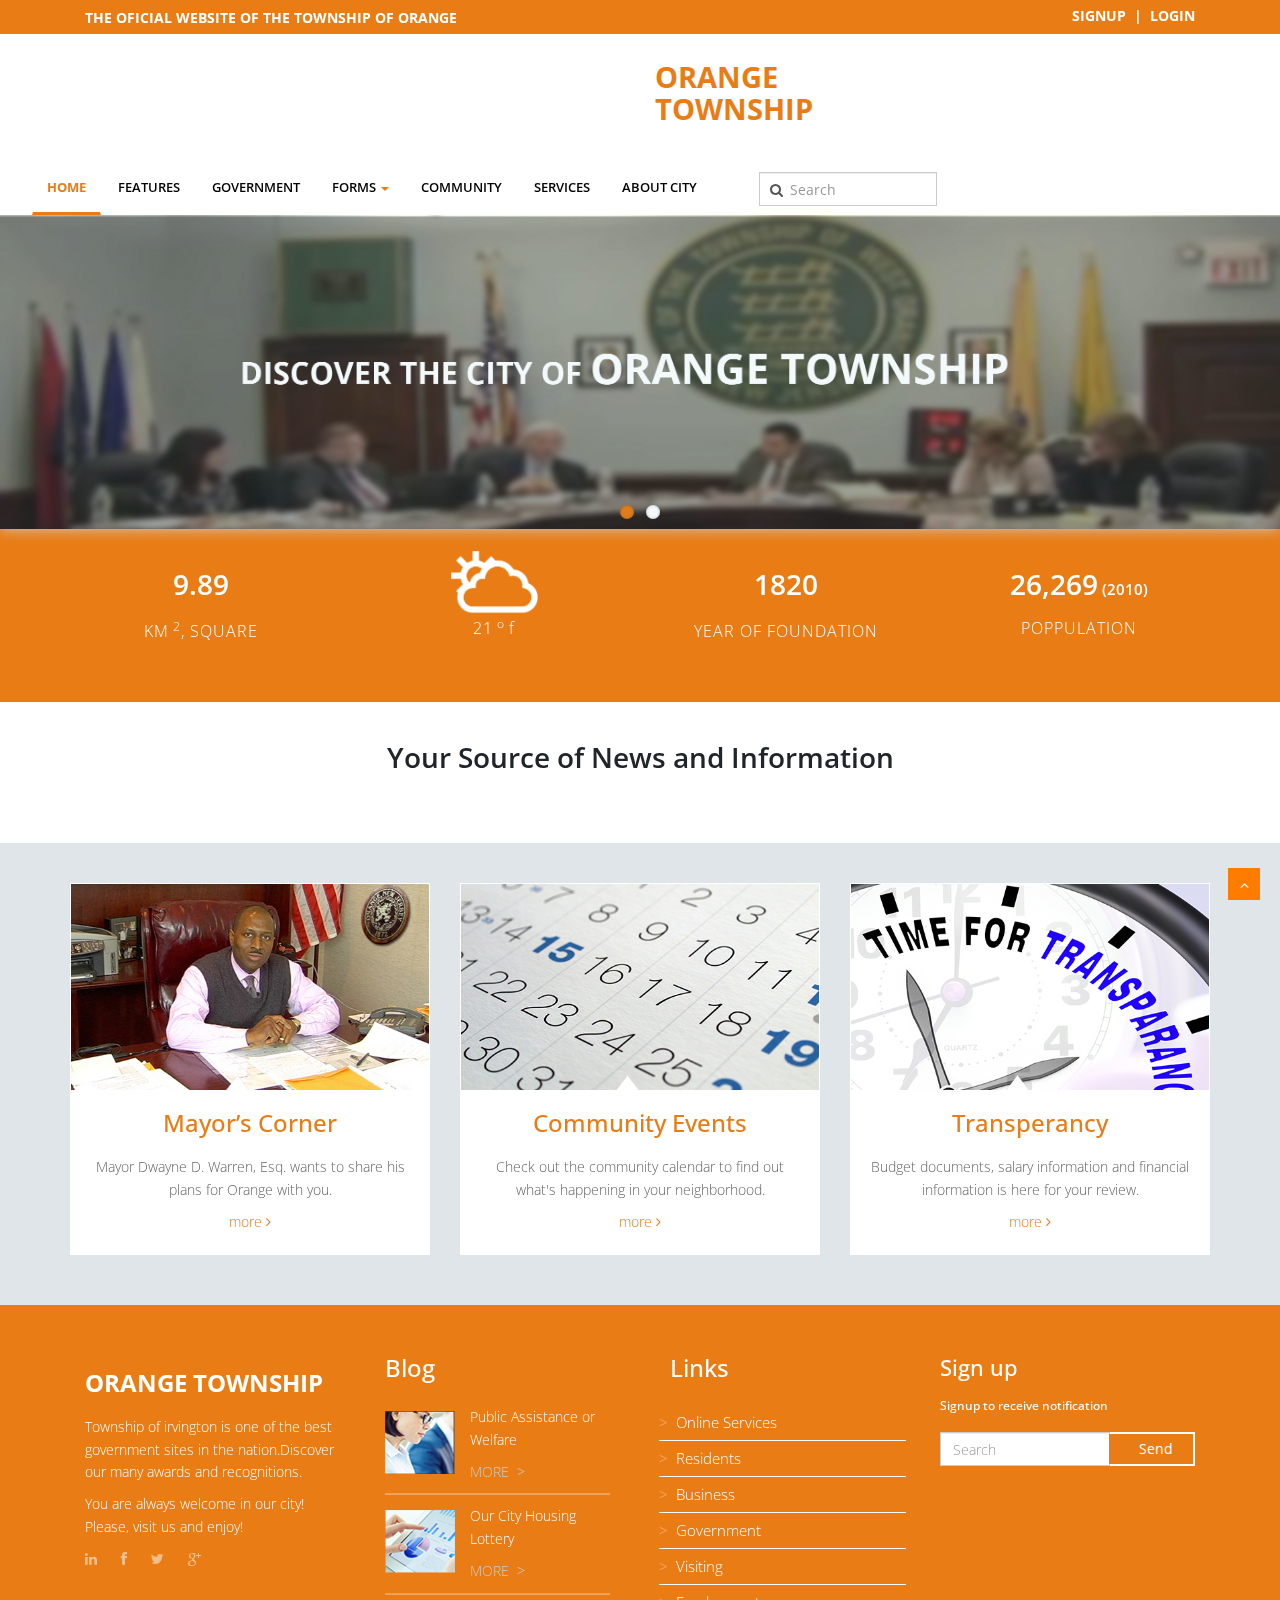
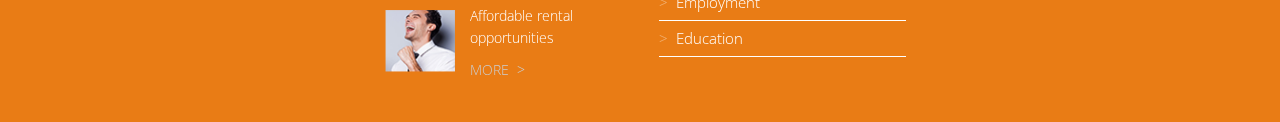
==== commit 3f0c8bb7: "UPDATGED" ====
--- a/index.html
+++ b/index.html
@@ -31,7 +31,7 @@
   <div class="container">
     <div class="row">
 		<div class="col-md-6 col-lg-6 col-sm-6 col-xs-12 topbar-left">
-					<h5 class="text-left">THE OFICIAL WEBSITE OF THE TOWNSHIP OF IRVINGTON</h5>
+					<h5 class="text-left">THE OFICIAL WEBSITE OF THE TOWNSHIP OF ORANGE</h5>
 				</div>
 				<div class="col-md-6 col-lg-6 col-sm-6 col-xs-12 topbar-right text-right">
 					<a href="#">SIGNUP</a>&nbsp;&nbsp;<span>|</span>&nbsp;&nbsp;<a href="#">LOGIN</a>
@@ -77,7 +77,7 @@
 							</li>
                             <li class="dropdown dropdown-submenu"><a href="#" class="dropdown-toggle" data-toggle="dropdown">CABLE TV</a>
 								<ul class="dropdown-menu">
-									<li><a href="Cable_Community.html">Channel 35 Orange Community Access Television Station</a></li>
+									<!-- <li><a href="Cable_Community.html">Channel 35 Orange Community Access Television Station</a></li> -->
 									<li><a href="Cable_Bulletin.html">Cable Bulletin Board Application</a></li>
 									
 									<!-- <li class="divider"></li>
@@ -106,12 +106,54 @@
 									</li> -->
 								</ul>
 							</li>
-							<li class="dropdown dropdown-submenu"><a href="#" class="dropdown-toggle" data-toggle="dropdown">CITY CLERK</a>
+							<!-- <li class="dropdown dropdown-submenu"><a href="#" class="dropdown-toggle" data-toggle="dropdown">CITY CLERK</a>
 								<ul class="dropdown-menu">
 									<li><a href="City_Bingo.html">Bingo License Application</a></li>
 									<li><a href="City_Public.html">Public Records Request Application</a></li>
 								</ul>
-							</li>
+							</li> -->
+							<li class="dropdown dropdown-submenu"><a href="#" class="dropdown-toggle" data-toggle="dropdown">PLANNING AND DEVELOPMENT</a>
+								<ul class="dropdown-menu">
+									<li><a href="Residential_Parking.html">Residential Parking Permit Application</a></li>
+									<!-- <li><a href="City_Public.html">Orange Municipal Parking Application</a></li> -->
+								</ul>
+							</li>
+							<!-- <li class="dropdown dropdown-submenu"><a href="#" class="dropdown-toggle" data-toggle="dropdown">PUBLIC WORKS</a>
+								<ul class="dropdown-menu">
+									<li><a href="City_Bingo.html">Residential Parking Permit Application</a></li>
+									<li><a href="City_Public.html">Orange Municipal Parking Application</a></li>
+								</ul>
+							</li>
+							<li class="dropdown dropdown-submenu"><a href="#" class="dropdown-toggle" data-toggle="dropdown">RECREATION</a>
+								<ul class="dropdown-menu">
+									<li><a href="City_Bingo.html">Residential Parking Permit Application</a></li>
+									<li><a href="City_Public.html">Orange Municipal Parking Application</a></li>
+								</ul>
+							</li>
+							<li class="dropdown dropdown-submenu"><a href="#" class="dropdown-toggle" data-toggle="dropdown">SPECIAL EVENTS</a>
+								<ul class="dropdown-menu">
+									<li><a href="City_Bingo.html">Residential Parking Permit Application</a></li>
+									<li><a href="City_Public.html">Orange Municipal Parking Application</a></li>
+								</ul>
+							</li>
+							<li class="dropdown dropdown-submenu"><a href="#" class="dropdown-toggle" data-toggle="dropdown">TAX ASSESSOR & TAX COLLECTOR</a>
+								<ul class="dropdown-menu">
+									<li><a href="City_Bingo.html">Residential Parking Permit Application</a></li>
+									<li><a href="City_Public.html">Orange Municipal Parking Application</a></li>
+								</ul>
+							</li>
+							<li class="dropdown dropdown-submenu"><a href="#" class="dropdown-toggle" data-toggle="dropdown">VITAL STATISTICS</a>
+								<ul class="dropdown-menu">
+									<li><a href="City_Bingo.html">Residential Parking Permit Application</a></li>
+									<li><a href="City_Public.html">Orange Municipal Parking Application</a></li>
+								</ul>
+							</li>
+							<li class="dropdown dropdown-submenu"><a href="#" class="dropdown-toggle" data-toggle="dropdown">ZONING BOARD OF ADJUSTMENT</a>
+								<ul class="dropdown-menu">
+									<li><a href="City_Bingo.html">Residential Parking Permit Application</a></li>
+									<li><a href="City_Public.html">Orange Municipal Parking Application</a></li>
+								</ul>
+							</li> -->
                         </ul>
                     </li>
 					<li><a href="#">Community</a></li>
--- a/css/style.css
+++ b/css/style.css
@@ -900,7 +900,7 @@
 blockquote {
 	font-size:16px;
 	font-weight:400;
-	font-family:'Noto Serif', serif;
+	font-family:'Open Sans', Arial, sans-serif;
 	font-style:italic;
 	padding-left:0;
 	color:#a2a2a2;
@@ -919,7 +919,7 @@
 .pullquote-left {
 	display:block;
 	color:#a2a2a2;
-	font-family:'Noto Serif', serif;
+	font-family:'Open Sans', Arial, sans-serif;
 	font-size:14px;
 	line-height:1.6em;
 	padding-left:20px;
@@ -928,7 +928,7 @@
 .pullquote-right {
 	display:block;
 	color:#a2a2a2;
-	font-family:'Noto Serif', serif;
+	font-family:'Open Sans', Arial, sans-serif;
 	font-size:14px;
 	line-height:1.6em;
 	padding-right:20px;
--- a/css/custom-2.css
+++ b/css/custom-2.css
@@ -1,6 +1,6 @@
 
 a, a:hover {text-decoration:none;}
-body, html {font-family: "Open Sans";}
+
 
 /*   Top Bar  */
 .fire-topbar {background-color:#104382; overflow:hidden; padding:3px;    z-index: 999999;}
